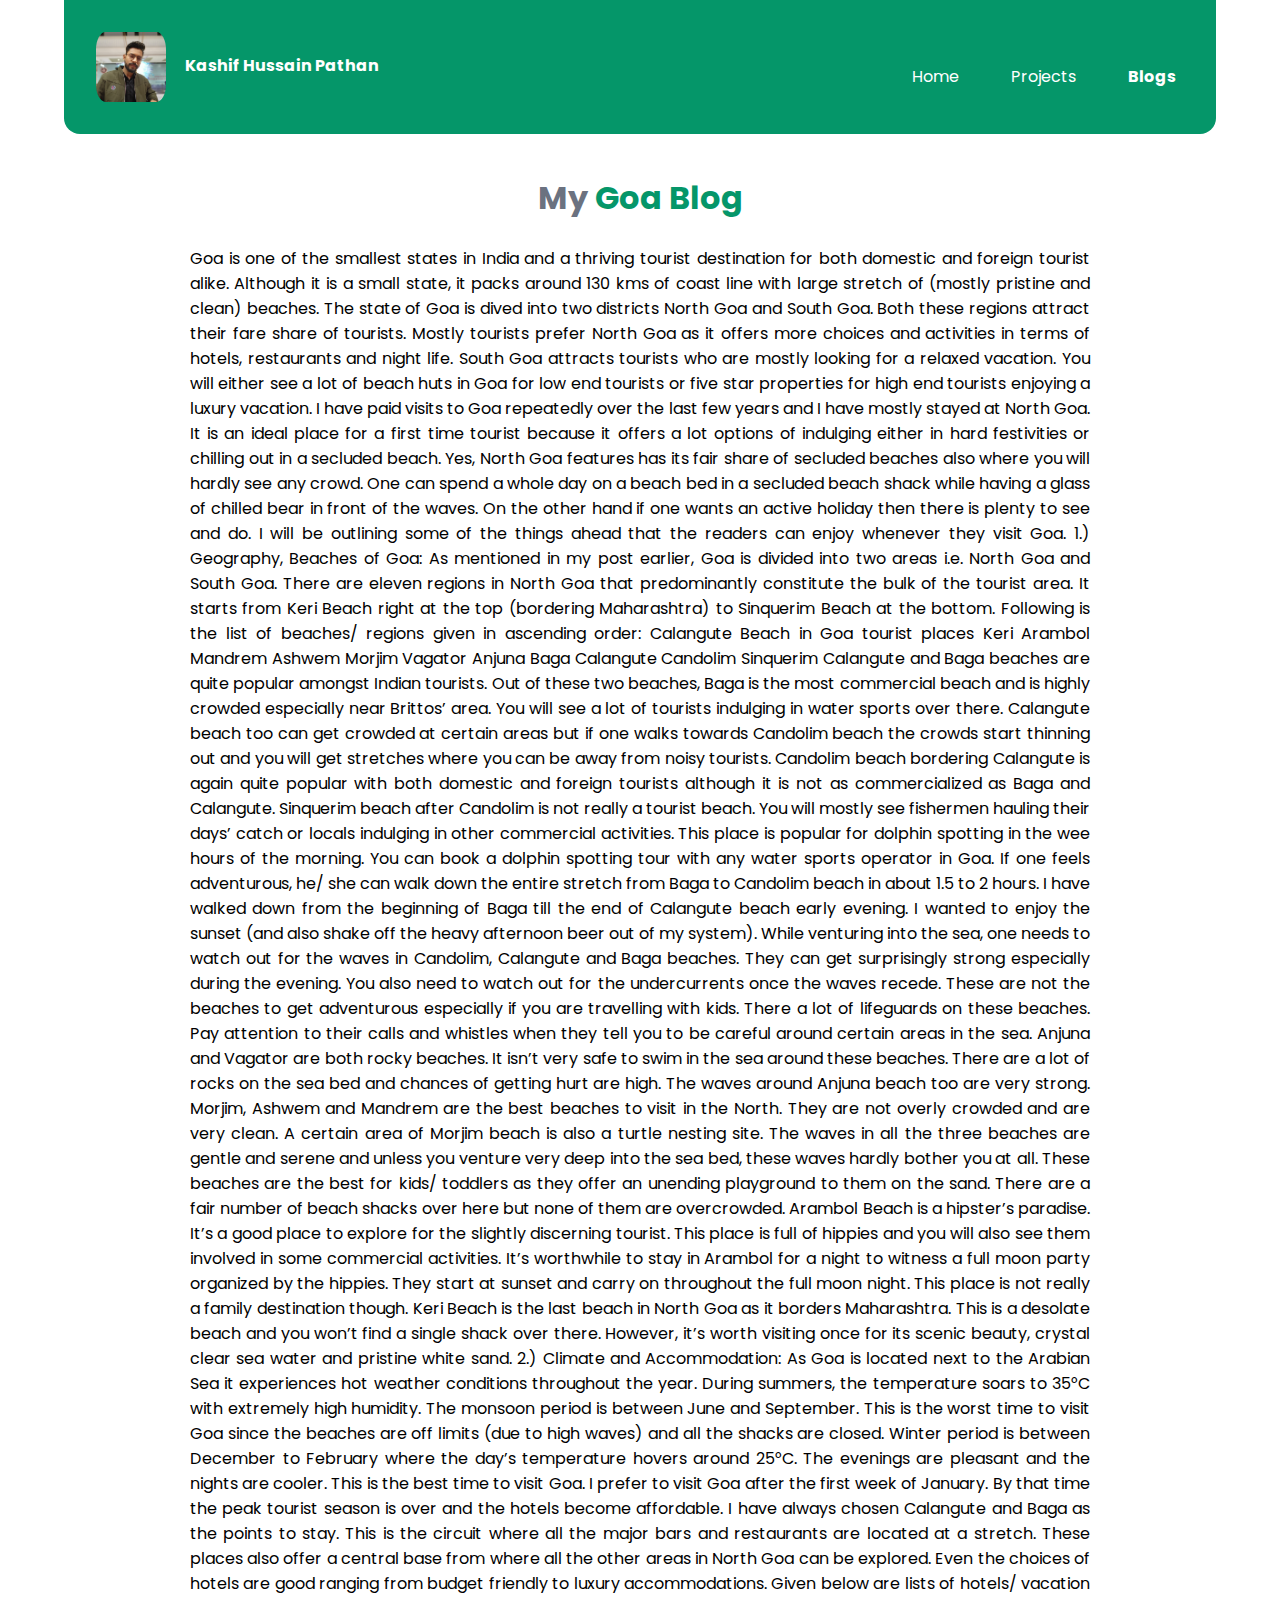
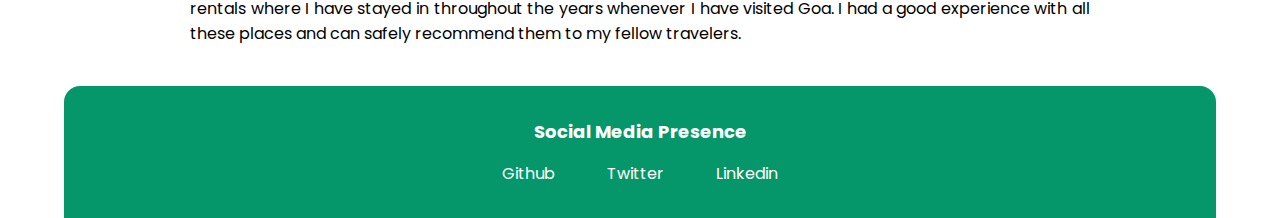
==== blog1.html @ 29ba5075 "feat and fix and styled" ====
<!DOCTYPE html>
<html lang="en">

<head>
  <meta charset="UTF-8">
  <meta http-equiv="X-UA-Compatible" content="IE=edge">
  <meta name="viewport" content="width=device-width, initial-scale=1.0">
  <link rel="stylesheet" href="style.css">
  <title>Document</title>
</head>

<body>
  <nav class="navigation container">
    <div class="nav-brand"> <img class="profile_img" src="images/profile.jpg" alt="profile_image"> Kashif Hussain Pathan
    </div>
    <ul class="list-non-bullet nav-pills nav-align">
      <li class="list-item-inline">
        <a class="link" href="/">Home</a>
      </li>
      <li class="list-item-inline">
        <a class="link" href="/projects.html">Projects</a>
      </li>
      <li class="list-item-inline">
        <a class="link link-active" href="/blogs.html">Blogs</a>
      </li>
    </ul>
  </nav>
  <div class="container container-center blogs">
    <h1 class="hero-heading heading-code">My <span class="hero-heading-highlight">Goa Blog</span> </h1>
    <p class="blog-content">Goa is one of the smallest states in India and a thriving tourist destination for both
      domestic and foreign tourist alike. Although it is a small state, it packs around 130 kms of coast line with large
      stretch of (mostly pristine and clean) beaches. The state of Goa is dived into two districts North Goa and South
      Goa. Both these regions attract their fare share of tourists. Mostly tourists prefer North Goa as it offers more
      choices and activities in terms of hotels, restaurants and night life. South Goa attracts tourists who are mostly
      looking for a relaxed vacation. You will either see a lot of beach huts in Goa for low end tourists or five star
      properties for high end tourists enjoying a luxury vacation. I have paid visits to Goa repeatedly over the last
      few years and I have mostly stayed at North Goa. It is an ideal place for a first time tourist because it offers a
      lot options of indulging either in hard festivities or chilling out in a secluded beach. Yes, North Goa features
      has its fair share of secluded beaches also where you will hardly see any crowd. One can spend a whole day on a
      beach bed in a secluded beach shack while having a glass of chilled bear in front of the waves. On the other hand
      if one wants an active holiday then there is plenty to see and do. I will be outlining some of the things ahead
      that the readers can enjoy whenever they visit Goa. 1.) Geography, Beaches of Goa: As mentioned in my post
      earlier, Goa is divided into two areas i.e. North Goa and South Goa. There are eleven regions in North Goa that
      predominantly constitute the bulk of the tourist area. It starts from Keri Beach right at the top (bordering
      Maharashtra) to Sinquerim Beach at the bottom. Following is the list of beaches/ regions given in ascending order:
      Calangute Beach in Goa tourist places Keri Arambol Mandrem Ashwem Morjim Vagator Anjuna Baga Calangute Candolim
      Sinquerim Calangute and Baga beaches are quite popular amongst Indian tourists. Out of these two beaches, Baga is
      the most commercial beach and is highly crowded especially near Brittos’ area. You will see a lot of tourists
      indulging in water sports over there. Calangute beach too can get crowded at certain areas but if one walks
      towards Candolim beach the crowds start thinning out and you will get stretches where you can be away from noisy
      tourists. Candolim beach bordering Calangute is again quite popular with both domestic and foreign tourists
      although it is not as commercialized as Baga and Calangute. Sinquerim beach after Candolim is not really a tourist
      beach. You will mostly see fishermen hauling their days’ catch or locals indulging in other commercial activities.
      This place is popular for dolphin spotting in the wee hours of the morning. You can book a dolphin spotting tour
      with any water sports operator in Goa. If one feels adventurous, he/ she can walk down the entire stretch from
      Baga to Candolim beach in about 1.5 to 2 hours. I have walked down from the beginning of Baga till the end of
      Calangute beach early evening. I wanted to enjoy the sunset (and also shake off the heavy afternoon beer out of my
      system). While venturing into the sea, one needs to watch out for the waves in Candolim, Calangute and Baga
      beaches. They can get surprisingly strong especially during the evening. You also need to watch out for the
      undercurrents once the waves recede. These are not the beaches to get adventurous especially if you are travelling
      with kids. There a lot of lifeguards on these beaches. Pay attention to their calls and whistles when they tell
      you to be careful around certain areas in the sea. Anjuna and Vagator are both rocky beaches. It isn’t very safe
      to swim in the sea around these beaches. There are a lot of rocks on the sea bed and chances of getting hurt are
      high. The waves around Anjuna beach too are very strong. Morjim, Ashwem and Mandrem are the best beaches to visit
      in the North. They are not overly crowded and are very clean. A certain area of Morjim beach is also a turtle
      nesting site. The waves in all the three beaches are gentle and serene and unless you venture very deep into the
      sea bed, these waves hardly bother you at all. These beaches are the best for kids/ toddlers as they offer an
      unending playground to them on the sand. There are a fair number of beach shacks over here but none of them are
      overcrowded. Arambol Beach is a hipster’s paradise. It’s a good place to explore for the slightly discerning
      tourist. This place is full of hippies and you will also see them involved in some commercial activities. It’s
      worthwhile to stay in Arambol for a night to witness a full moon party organized by the hippies. They start at
      sunset and carry on throughout the full moon night. This place is not really a family destination though. Keri
      Beach is the last beach in North Goa as it borders Maharashtra. This is a desolate beach and you won’t find a
      single shack over there. However, it’s worth visiting once for its scenic beauty, crystal clear sea water and
      pristine white sand. 2.) Climate and Accommodation: As Goa is located next to the Arabian Sea it experiences hot
      weather conditions throughout the year. During summers, the temperature soars to 35°C with extremely high
      humidity. The monsoon period is between June and September. This is the worst time to visit Goa since the beaches
      are off limits (due to high waves) and all the shacks are closed. Winter period is between December to February
      where the day’s temperature hovers around 25°C. The evenings are pleasant and the nights are cooler. This is the
      best time to visit Goa. I prefer to visit Goa after the first week of January. By that time the peak tourist
      season is over and the hotels become affordable. I have always chosen Calangute and Baga as the points to stay.
      This is the circuit where all the major bars and restaurants are located at a stretch. These places also offer a
      central base from where all the other areas in North Goa can be explored. Even the choices of hotels are good
      ranging from budget friendly to luxury accommodations. Given below are lists of hotels/ vacation rentals where I
      have stayed in throughout the years whenever I have visited Goa. I had a good experience with all these places and
      can safely recommend them to my fellow travelers.</p>
  </div>
  <footer class="footer container">
    <div class="footer-header">Social Media Presence</div>
    <ul class="social-links list-non-bullet">
      <li class="list-item-inline">
        <a class="link" target="_blank" href="https://github.com/kashifhussainpathan">Github</a></li>
      <li class="list-item-inline">
        <a class="link" target="_blank" href="https://twitter.com/Kashifhussainkp?t=npp_-eEBK-pYxMiQ1iUwSw&s=09">
          Twitter</a>
      </li>
      <li class="list-item-inline">
        <a class="link" target="_blank" href="https://www.linkedin.com/in/kashif-hussain-pathan-51a32a25b/">Linkedin</a>
      </li>
    </ul>
  </footer>
</body>

</html>
---- style.css ----
@import url('https://fonts.googleapis.com/css2?family=Open+Sans:wght@300;400;700&family=Poppins:wght@100;400;700&display=swap');

body {
    font-family: 'poppins', sans-serif;
    margin: 0px auto;
    max-width: 90%;
    width: 100%;
}

:root {
    --primary-color: #059669;
    --off-white: #f3f4f6;
    --dark-gray: #6b7280;
}

/* margin */
.margin-md {
    margin-top: 2rem;
}

/* container */

.container {
    padding: 0rem 1rem;
    width: auto;
}

.container-center {
    max-width: 900px;
    width: 100%;
    margin: auto;
}


.link {
    text-decoration: none;
    padding: 0.5rem 1rem;
}

.link-primary {
    background-color: var(--primary-color);
    color: white;
    border-radius: 2rem;
    font-weight: 400;
    border: none;
    padding: 0.5rem 1.3rem;
}

.link-secondary {
    border: 1px solid var(--primary-color);
    border-radius: 2rem;
    color: var(--primary-color);
    margin: 1rem;
    padding: 0.4rem 1rem;
}

/* Lists */

.list-non-bullet {
    list-style: none;
}

.list-item-inline {
    padding: 0rem 0.5rem;
    display: inline;
}

/* navigation */
.navigation {
    background-color: var(--primary-color);
    color: white;
    padding-bottom: 1rem;
    border-bottom-left-radius: 1rem;
    border-bottom-right-radius: 1rem;
    max-height: 142px;
}

.navigation .link {
    color: white;
}

.nav-brand {
    font-weight: bold;
    padding-top: 2rem;
    padding-bottom: 1rem;
    display: inline-block;
}

.nav-pills {
    margin-top: 4rem;
    text-align: right;
    display: inline-block;
}

.nav-align{
    float: right;
}

.link-active {
    font-weight: bold;
}

/* Hero */
.hero {

    padding-top: 4rem;
    /* padding-bottom: 2rem; */

}

.hero-img {
    display: block;
    max-width: 350px;
    margin: auto;
    width: auto;
}

.hero .hero-heading {
    color: var(--dark-gray);
    text-align: center;
}

.hero-heading {
    color: var(--dark-gray);
    text-align: center;
}

.hero-heading-highlight {
    color: var(--primary-color);
}

.section {
    text-align: center;
    padding: 2rem;
}

.off-white {
    background-color: var(--off-white);
    border-top-left-radius: 1rem;
    border-bottom-right-radius: 1rem;
    margin: auto;
    width: 80%;
    padding: 0.5rem;
}

/* Footer */

.footer {
    background-color: var(--primary-color);
    margin-top: 2rem;
    text-align: center;
    border-top-left-radius: 1rem;
    border-top-right-radius: 1rem;
    padding: 1rem;
}

.footer .link {
    color: white;
}

.footer-header {
    color: white;
    font-weight: 700;
    padding-top: 1rem;
    font-size: large;
}

.footer ul {
    padding-inline-start: 0px;
}

/* Showcase List */
.showcase-list {
    border-top-left-radius: 1rem;
    border-bottom-right-radius: 1rem;
    padding: 2rem;
    text-align: center;
    margin: 1rem auto;
}

.heading-code {
    text-align: center;
    padding-top: 1rem;
    padding-bottom: 0.5rem;
}

.showcase-list h1 {
    margin: 0px;
    font-size: 1.5em;
}

.showcase-list p {
    margin-top: 0.2rem;
    padding-bottom: 0.5rem;
}

small {
    font-size: smaller;
    display: inline;
    margin: 0;
}

.ol {
    padding-inline-start: 0px;
}

/* blog */
.blog-content {
    text-align: justify;
    padding-bottom: 0.5rem;
}

.blogs h1 {
    margin-top: 1.5rem;
    margin-bottom: 0px;
    /* color: var(--primary-color); */
}


.blog_h2 {
    margin-top: 0;
    margin-bottom: 0.5rem;
}

.profile_img {
    width: 70px;
    vertical-align: middle;
    display: inline-block;
    padding: 0rem 1rem;
    border-radius: 25%;
}

/* blog page */
.h2_head {
    text-align: center;
    margin-top: 2rem;
}

.blog-head{
 color: var(--dark-gray);
}
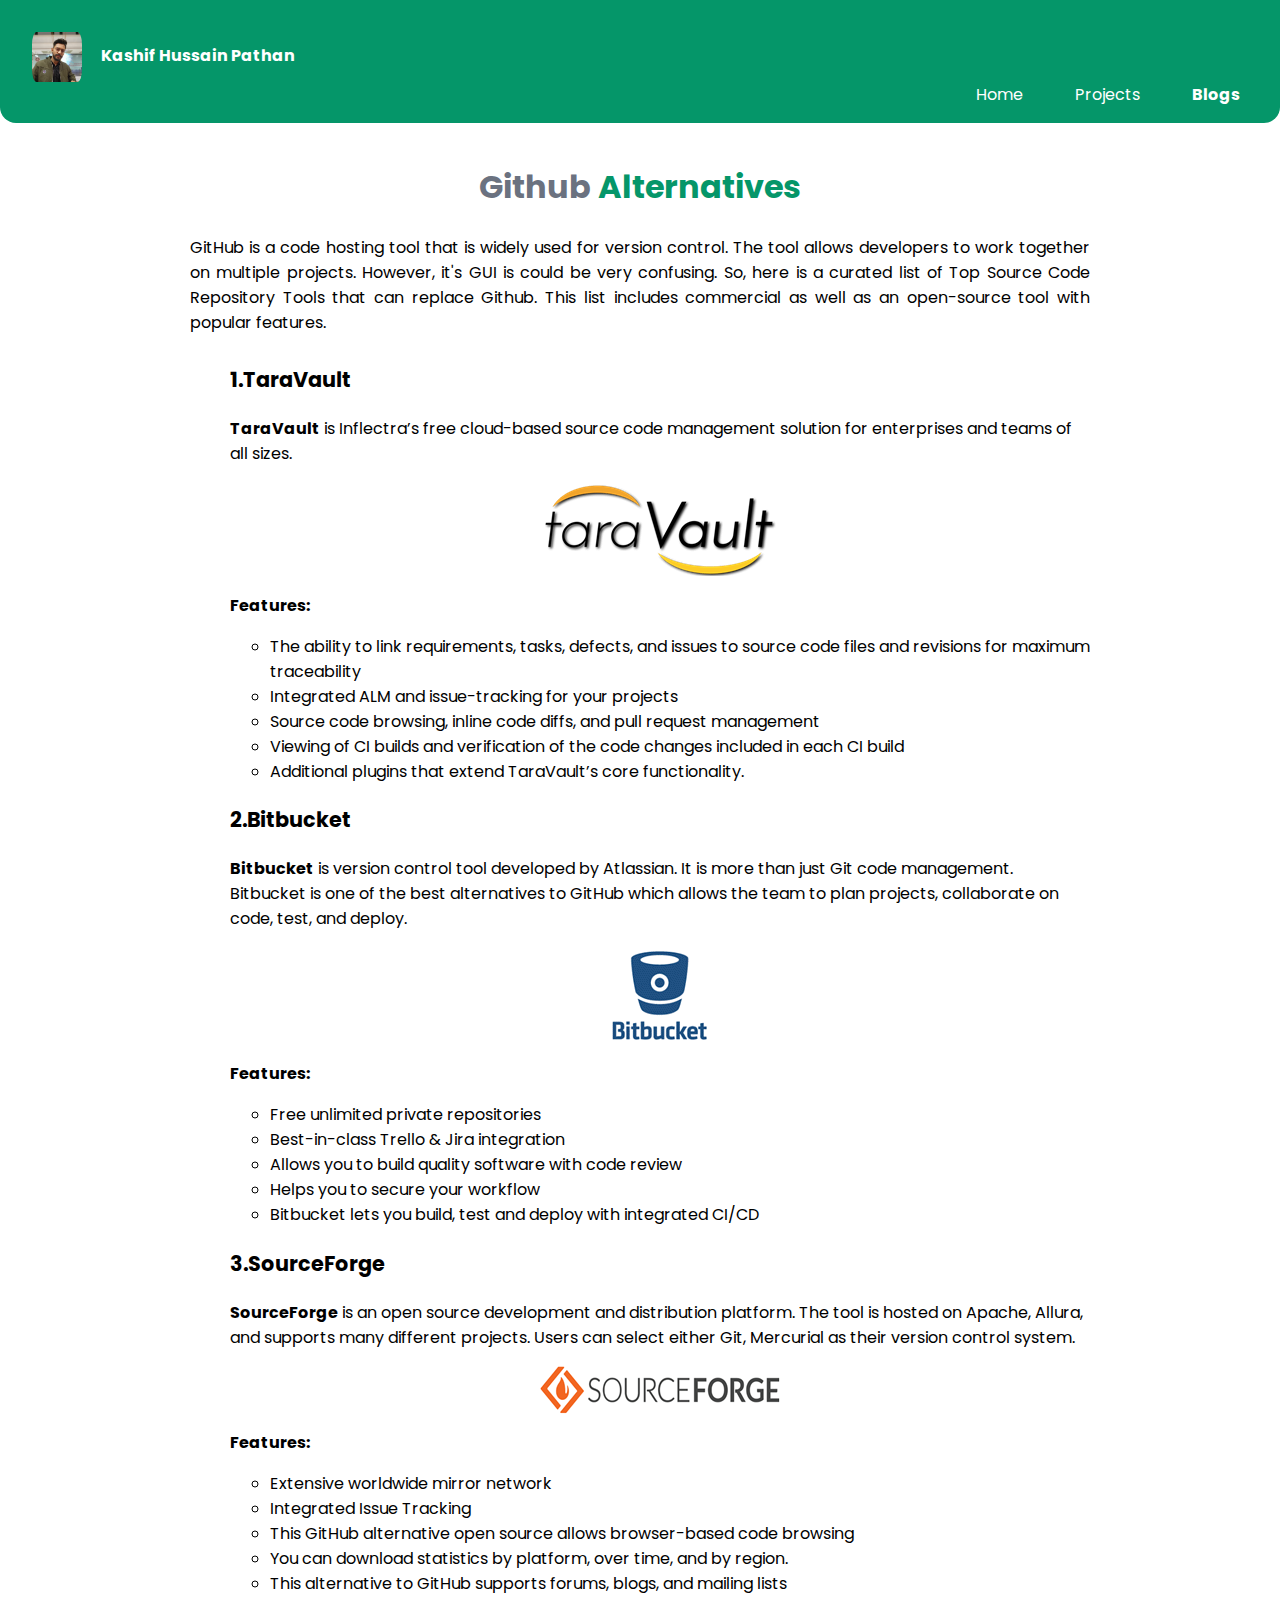
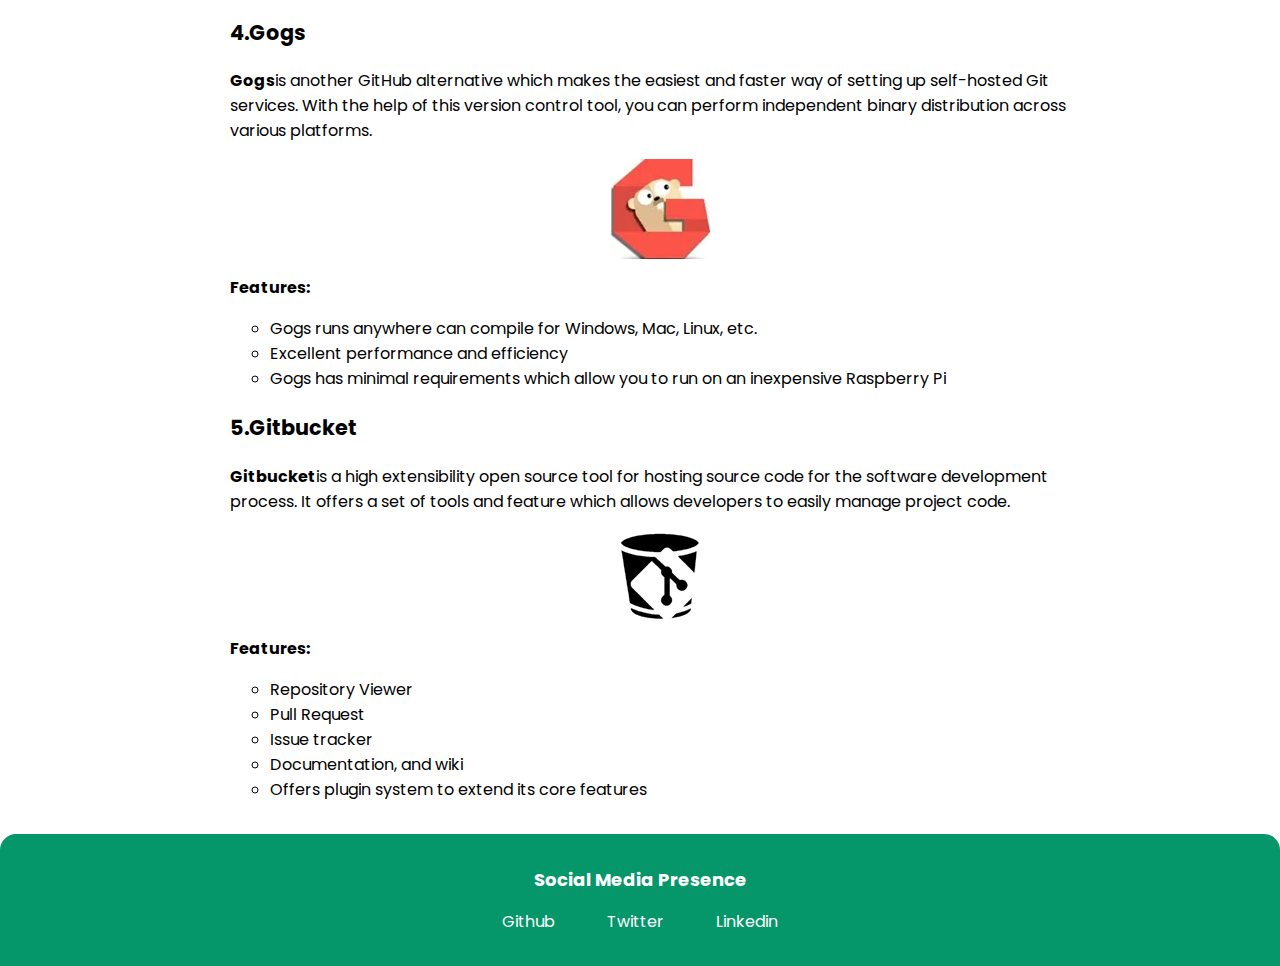
==== commit 258e1d98: "Added blog and style" ====
--- a/blog1.html
+++ b/blog1.html
@@ -26,64 +26,93 @@
     </ul>
   </nav>
   <div class="container container-center blogs">
-    <h1 class="hero-heading heading-code">My <span class="hero-heading-highlight">Goa Blog</span> </h1>
-    <p class="blog-content">Goa is one of the smallest states in India and a thriving tourist destination for both
-      domestic and foreign tourist alike. Although it is a small state, it packs around 130 kms of coast line with large
-      stretch of (mostly pristine and clean) beaches. The state of Goa is dived into two districts North Goa and South
-      Goa. Both these regions attract their fare share of tourists. Mostly tourists prefer North Goa as it offers more
-      choices and activities in terms of hotels, restaurants and night life. South Goa attracts tourists who are mostly
-      looking for a relaxed vacation. You will either see a lot of beach huts in Goa for low end tourists or five star
-      properties for high end tourists enjoying a luxury vacation. I have paid visits to Goa repeatedly over the last
-      few years and I have mostly stayed at North Goa. It is an ideal place for a first time tourist because it offers a
-      lot options of indulging either in hard festivities or chilling out in a secluded beach. Yes, North Goa features
-      has its fair share of secluded beaches also where you will hardly see any crowd. One can spend a whole day on a
-      beach bed in a secluded beach shack while having a glass of chilled bear in front of the waves. On the other hand
-      if one wants an active holiday then there is plenty to see and do. I will be outlining some of the things ahead
-      that the readers can enjoy whenever they visit Goa. 1.) Geography, Beaches of Goa: As mentioned in my post
-      earlier, Goa is divided into two areas i.e. North Goa and South Goa. There are eleven regions in North Goa that
-      predominantly constitute the bulk of the tourist area. It starts from Keri Beach right at the top (bordering
-      Maharashtra) to Sinquerim Beach at the bottom. Following is the list of beaches/ regions given in ascending order:
-      Calangute Beach in Goa tourist places Keri Arambol Mandrem Ashwem Morjim Vagator Anjuna Baga Calangute Candolim
-      Sinquerim Calangute and Baga beaches are quite popular amongst Indian tourists. Out of these two beaches, Baga is
-      the most commercial beach and is highly crowded especially near Brittos’ area. You will see a lot of tourists
-      indulging in water sports over there. Calangute beach too can get crowded at certain areas but if one walks
-      towards Candolim beach the crowds start thinning out and you will get stretches where you can be away from noisy
-      tourists. Candolim beach bordering Calangute is again quite popular with both domestic and foreign tourists
-      although it is not as commercialized as Baga and Calangute. Sinquerim beach after Candolim is not really a tourist
-      beach. You will mostly see fishermen hauling their days’ catch or locals indulging in other commercial activities.
-      This place is popular for dolphin spotting in the wee hours of the morning. You can book a dolphin spotting tour
-      with any water sports operator in Goa. If one feels adventurous, he/ she can walk down the entire stretch from
-      Baga to Candolim beach in about 1.5 to 2 hours. I have walked down from the beginning of Baga till the end of
-      Calangute beach early evening. I wanted to enjoy the sunset (and also shake off the heavy afternoon beer out of my
-      system). While venturing into the sea, one needs to watch out for the waves in Candolim, Calangute and Baga
-      beaches. They can get surprisingly strong especially during the evening. You also need to watch out for the
-      undercurrents once the waves recede. These are not the beaches to get adventurous especially if you are travelling
-      with kids. There a lot of lifeguards on these beaches. Pay attention to their calls and whistles when they tell
-      you to be careful around certain areas in the sea. Anjuna and Vagator are both rocky beaches. It isn’t very safe
-      to swim in the sea around these beaches. There are a lot of rocks on the sea bed and chances of getting hurt are
-      high. The waves around Anjuna beach too are very strong. Morjim, Ashwem and Mandrem are the best beaches to visit
-      in the North. They are not overly crowded and are very clean. A certain area of Morjim beach is also a turtle
-      nesting site. The waves in all the three beaches are gentle and serene and unless you venture very deep into the
-      sea bed, these waves hardly bother you at all. These beaches are the best for kids/ toddlers as they offer an
-      unending playground to them on the sand. There are a fair number of beach shacks over here but none of them are
-      overcrowded. Arambol Beach is a hipster’s paradise. It’s a good place to explore for the slightly discerning
-      tourist. This place is full of hippies and you will also see them involved in some commercial activities. It’s
-      worthwhile to stay in Arambol for a night to witness a full moon party organized by the hippies. They start at
-      sunset and carry on throughout the full moon night. This place is not really a family destination though. Keri
-      Beach is the last beach in North Goa as it borders Maharashtra. This is a desolate beach and you won’t find a
-      single shack over there. However, it’s worth visiting once for its scenic beauty, crystal clear sea water and
-      pristine white sand. 2.) Climate and Accommodation: As Goa is located next to the Arabian Sea it experiences hot
-      weather conditions throughout the year. During summers, the temperature soars to 35°C with extremely high
-      humidity. The monsoon period is between June and September. This is the worst time to visit Goa since the beaches
-      are off limits (due to high waves) and all the shacks are closed. Winter period is between December to February
-      where the day’s temperature hovers around 25°C. The evenings are pleasant and the nights are cooler. This is the
-      best time to visit Goa. I prefer to visit Goa after the first week of January. By that time the peak tourist
-      season is over and the hotels become affordable. I have always chosen Calangute and Baga as the points to stay.
-      This is the circuit where all the major bars and restaurants are located at a stretch. These places also offer a
-      central base from where all the other areas in North Goa can be explored. Even the choices of hotels are good
-      ranging from budget friendly to luxury accommodations. Given below are lists of hotels/ vacation rentals where I
-      have stayed in throughout the years whenever I have visited Goa. I had a good experience with all these places and
-      can safely recommend them to my fellow travelers.</p>
+    <h1 class="hero-heading heading-code"> Github <span class="hero-heading-highlight"> Alternatives</span> </h1>
+    <p class="blog-content">GitHub is a code hosting tool that is widely used for version control. The tool allows
+      developers to work together on multiple projects. However, it's GUI is could be very confusing.
+
+      So, here is a curated list of Top Source Code Repository Tools that can replace Github. This list includes
+      commercial as well as an open-source tool with popular features. </p>
+
+    <ul class="github-alternative-name list-non-bullet">
+      <li>
+        <h3>1.TaraVault</h3>
+        <p><b>TaraVault</b> is Inflectra’s free cloud-based source code management solution for enterprises and teams of
+          all sizes.</p>
+        <img src="images/taravault-logo.webp" alt="taravault-logo" class="img-inside-alternative">
+        <p> <b>Features:</b></p>
+        <ul>
+          <li>The ability to link requirements, tasks, defects, and issues to source code files and revisions for
+            maximum traceability</li>
+          <li>Integrated ALM and issue-tracking for your projects</li>
+          <li>Source code browsing, inline code diffs, and pull request management</li>
+          <li>Viewing of CI builds and verification of the code changes included in each CI build</li>
+          <li>Additional plugins that extend TaraVault’s core functionality.</li>
+        </ul>
+      </li>
+
+      <li>
+        <h3>2.Bitbucket</h3>
+        <p><b>Bitbucket</b> is version control tool developed by Atlassian. It is more than just Git code management.
+          Bitbucket is one of the best alternatives to GitHub which allows the team to plan projects, collaborate on
+          code, test, and deploy.</p>
+        <img src="images/gitbucket.webp" alt="taravault-logo" class="img-inside-alternative">
+        <p> <b>Features:</b></p>
+        <ul>
+          <li>Free unlimited private repositories</li>
+          <li>Best-in-class Trello & Jira integration</li>
+          <li>Allows you to build quality software with code review</li>
+          <li>Helps you to secure your workflow</li>
+          <li>Bitbucket lets you build, test and deploy with integrated CI/CD</li>
+        </ul>
+      </li>
+
+      <li>
+        <h3>3.SourceForge</h3>
+        <p><b>SourceForge</b> is an open source development and distribution platform. The tool is hosted on Apache,
+          Allura, and supports many different projects. Users can select either Git, Mercurial as their version control
+          system.</p>
+        <img src="images/sourseforge.webp" alt="taravault-logo" class="img-inside-alternative">
+        <p> <b>Features:</b></p>
+        <ul>
+          <li>Extensive worldwide mirror network</li>
+          <li>Integrated Issue Tracking</li>
+          <li>This GitHub alternative open source allows browser-based code browsing</li>
+          <li>You can download statistics by platform, over time, and by region.</li>
+          <li>This alternative to GitHub supports forums, blogs, and mailing lists</li>
+        </ul>
+      </li>
+
+      <li>
+        <h3>4.Gogs</h3>
+        <p><b>Gogs</b>is another GitHub alternative which makes the easiest and faster way of setting up self-hosted Git
+          services. With the help of this version control tool, you can perform independent binary distribution across
+          various platforms.</p>
+        <img src="images/gogs.webp" alt="taravault-logo" class="img-inside-alternative">
+        <p> <b>Features:</b></p>
+        <ul>
+          <li>Gogs runs anywhere can compile for Windows, Mac, Linux, etc.</li>
+          <li>Excellent performance and efficiency</li>
+          <li>Gogs has minimal requirements which allow you to run on an inexpensive Raspberry Pi</li>
+        </ul>
+      </li>
+
+      <li>
+        <h3>5.Gitbucket</h3>
+        <p><b>Gitbucket</b>is a high extensibility open source tool for hosting source code for the software development
+          process. It offers a set of tools and feature which allows developers to easily manage project code.</p>
+        <img src="images/bucket.webp" alt="taravault-logo" class="img-inside-alternative">
+        <p> <b>Features:</b></p>
+        <ul>
+          <li>Repository Viewer</li>
+          <li>Pull Request</li>
+          <li>Issue tracker</li>
+          <li>Documentation, and wiki</li>
+          <li>Offers plugin system to extend its core features</li>
+        </ul>
+      </li>
+
+    </ul>
+
   </div>
   <footer class="footer container">
     <div class="footer-header">Social Media Presence</div>
--- a/style.css
+++ b/style.css
@@ -3,7 +3,6 @@
 body {
     font-family: 'poppins', sans-serif;
     margin: 0px auto;
-    max-width: 90%;
     width: 100%;
 }
 
@@ -72,7 +71,8 @@
     padding-bottom: 1rem;
     border-bottom-left-radius: 1rem;
     border-bottom-right-radius: 1rem;
-    max-height: 142px;
+    margin: auto;
+    width: auto;
 }
 
 .navigation .link {
@@ -82,19 +82,14 @@
 .nav-brand {
     font-weight: bold;
     padding-top: 2rem;
-    padding-bottom: 1rem;
     display: inline-block;
 }
 
 .nav-pills {
-    margin-top: 4rem;
     text-align: right;
-    display: inline-block;
-}
-
-.nav-align{
-    float: right;
-}
+    margin: 0;
+}
+
 
 .link-active {
     font-weight: bold;
@@ -223,7 +218,7 @@
 }
 
 .profile_img {
-    width: 70px;
+    width: 50px;
     vertical-align: middle;
     display: inline-block;
     padding: 0rem 1rem;
@@ -236,6 +231,17 @@
     margin-top: 2rem;
 }
 
-.blog-head{
- color: var(--dark-gray);
+.blog-head {
+    color: var(--dark-gray);
+    font-size: 1.5rem;
+}
+
+.github-alternative-name h3 {
+    font-size: 1.3rem;
+}
+
+.img-inside-alternative {
+    margin: auto;
+    width: auto;
+    display: block;
 }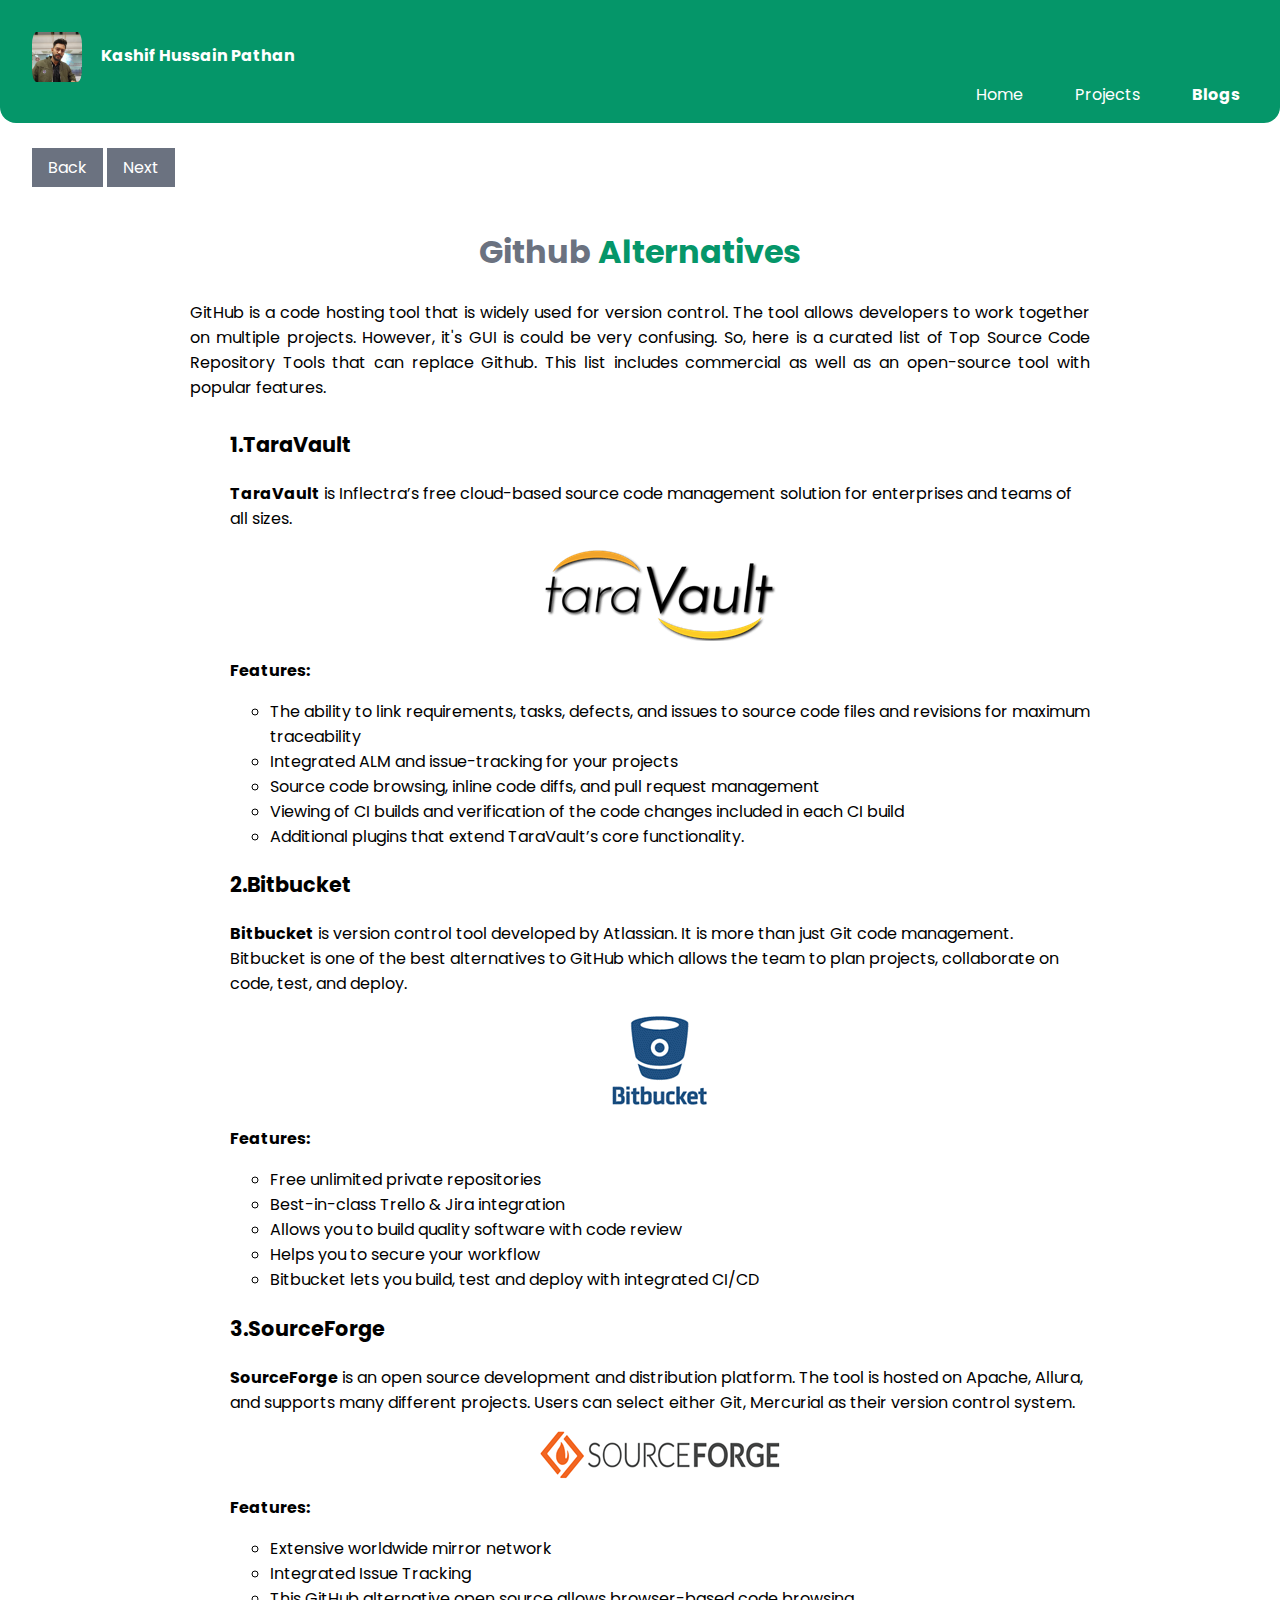
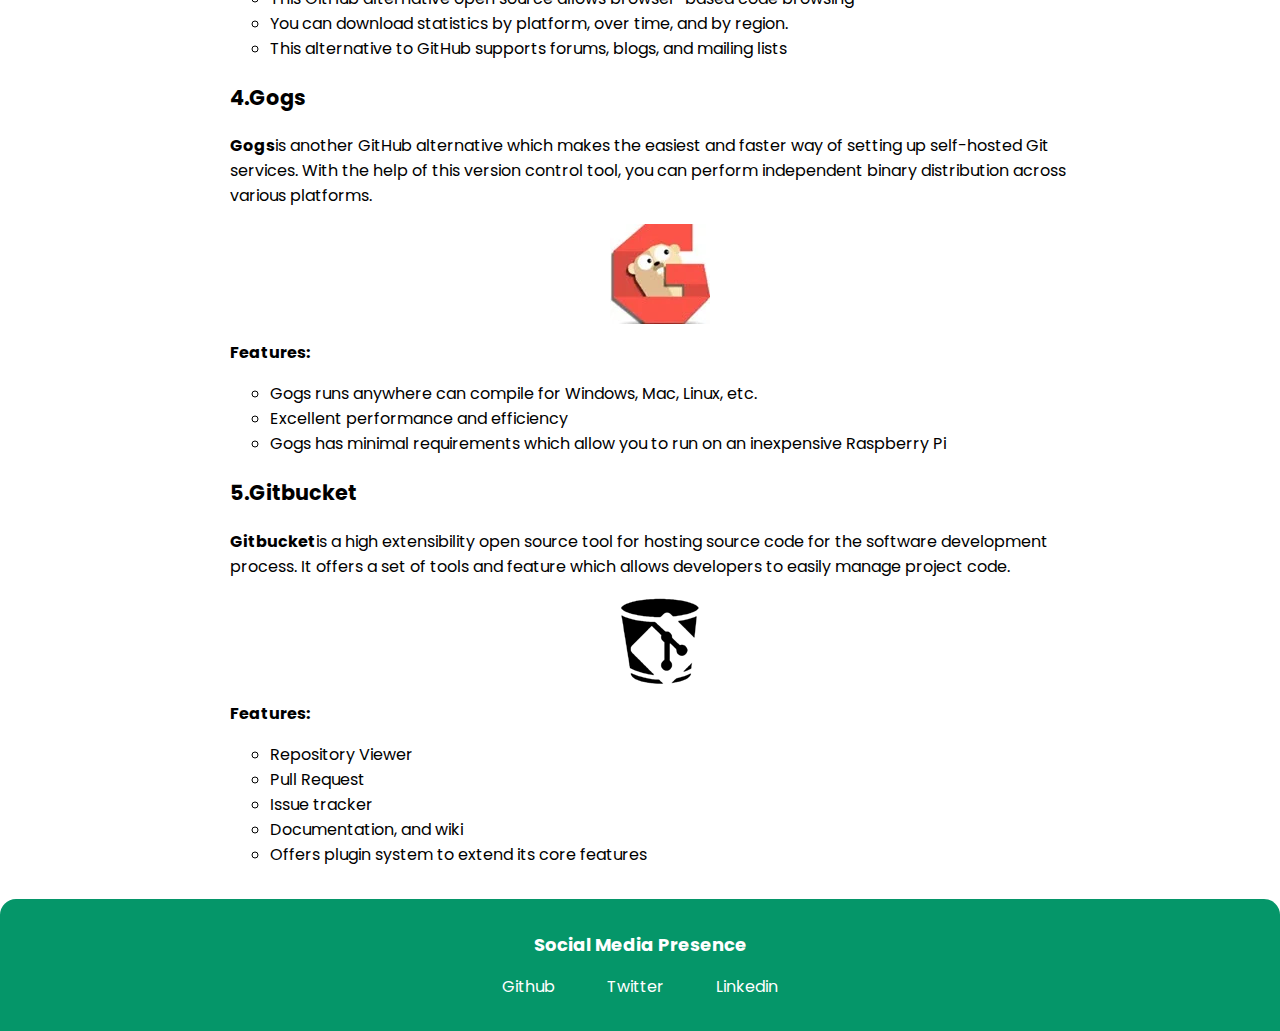
==== commit ff6c8507: "Added blogs and Features" ====
--- a/blog1.html
+++ b/blog1.html
@@ -25,7 +25,14 @@
       </li>
     </ul>
   </nav>
-  <div class="container container-center blogs">
+
+  <section class="back-btn">
+    <a class="link link-back" href="blog3.html">Back</a>
+    <a class="link link-back" href="blog2.html">Next</a>
+  </section>
+
+
+  <section class="container container-center blogs">
     <h1 class="hero-heading heading-code"> Github <span class="hero-heading-highlight"> Alternatives</span> </h1>
     <p class="blog-content">GitHub is a code hosting tool that is widely used for version control. The tool allows
       developers to work together on multiple projects. However, it's GUI is could be very confusing.
@@ -113,7 +120,7 @@
 
     </ul>
 
-  </div>
+  </section>
   <footer class="footer container">
     <div class="footer-header">Social Media Presence</div>
     <ul class="social-links list-non-bullet">
--- a/style.css
+++ b/style.css
@@ -1,4 +1,9 @@
 @import url('https://fonts.googleapis.com/css2?family=Open+Sans:wght@300;400;700&family=Poppins:wght@100;400;700&display=swap');
+
+::selection {
+    background-color: var(--primary-color);
+    color: white;
+}
 
 body {
     font-family: 'poppins', sans-serif;
@@ -244,4 +249,19 @@
     margin: auto;
     width: auto;
     display: block;
+}
+
+.boxmodel {
+    display: block;
+    margin: auto;
+    width: auto;
+}
+
+.back-btn {
+    margin: 2rem;
+}
+
+.link-back {
+    background-color: var(--dark-gray);
+    color: white;
 }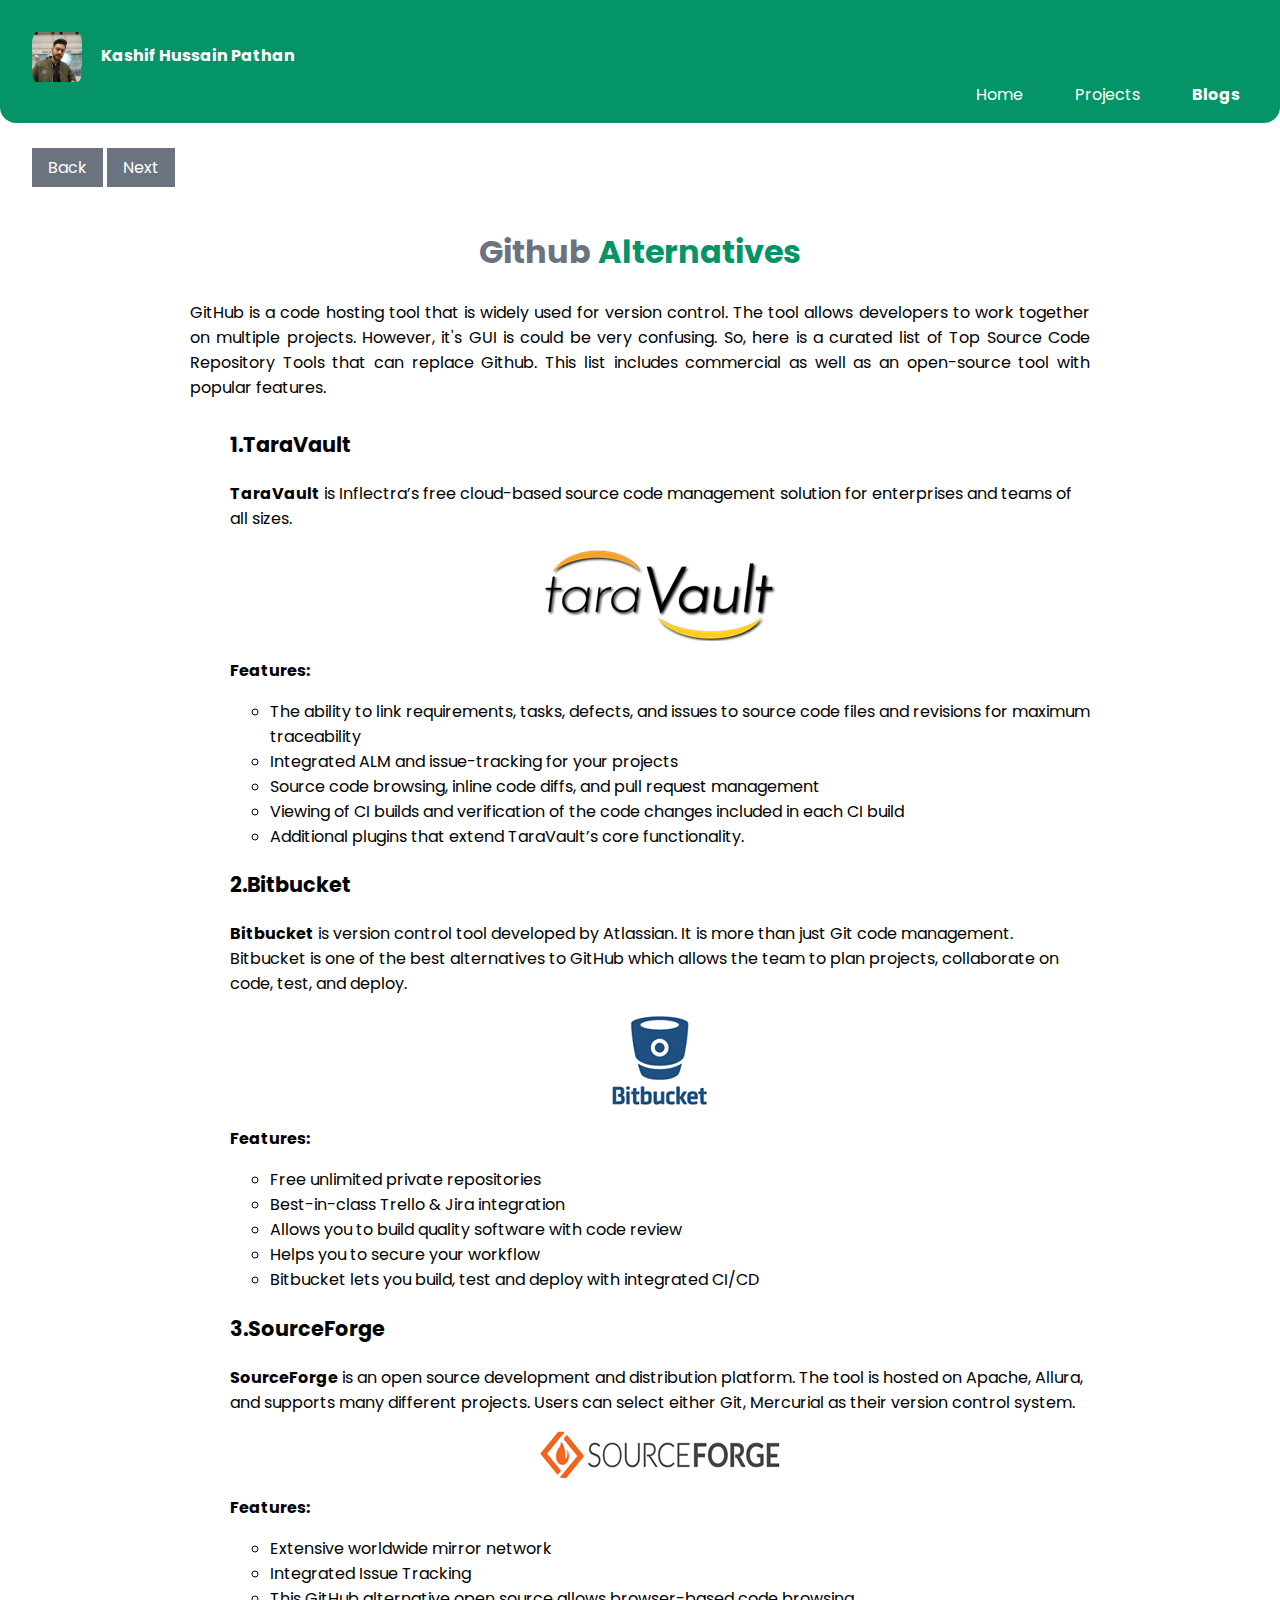
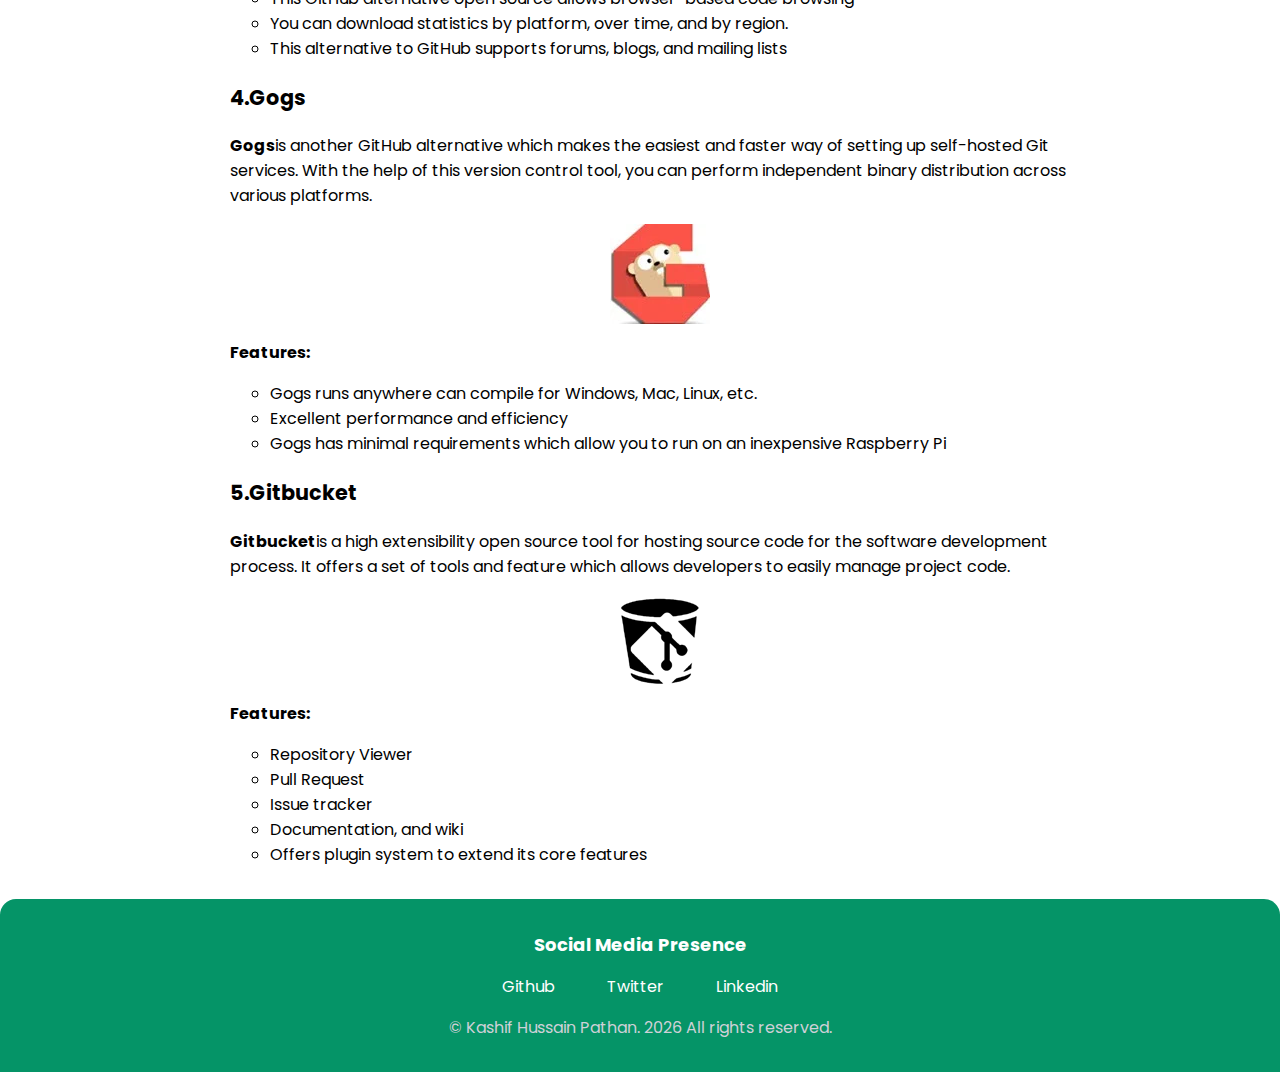
==== commit cb009b43: "feat and style" ====
--- a/blog1.html
+++ b/blog1.html
@@ -6,7 +6,7 @@
   <meta http-equiv="X-UA-Compatible" content="IE=edge">
   <meta name="viewport" content="width=device-width, initial-scale=1.0">
   <link rel="stylesheet" href="style.css">
-  <title>Document</title>
+  <title>Blog</title>
 </head>
 
 <body>
@@ -134,6 +134,9 @@
         <a class="link" target="_blank" href="https://www.linkedin.com/in/kashif-hussain-pathan-51a32a25b/">Linkedin</a>
       </li>
     </ul>
+    <p class="copyright"> &copy; Kashif Hussain Pathan. <span id="year"> </span> All rights reserved.</p>
+  </footer>
+  <script src="app.js"></script>
   </footer>
 </body>
 
--- a/style.css
+++ b/style.css
@@ -12,9 +12,10 @@
 }
 
 :root {
-    --primary-color: #059669;
-    --off-white: #f3f4f6;
-    --dark-gray: #6b7280;
+    --primary-color: hsl(161, 94%, 30%);
+    --color-primary-light: hsl(161, 94%, 33%);
+    --off-white: hsl(220, 14%, 96%);
+    --dark-gray: hsl(220, 9%, 46%);
 }
 
 /* margin */
@@ -48,6 +49,10 @@
     font-weight: 400;
     border: none;
     padding: 0.5rem 1.3rem;
+}
+
+.link-primary:hover {
+    background-color: var(--color-primary-light);
 }
 
 .link-secondary {
@@ -58,6 +63,11 @@
     padding: 0.4rem 1rem;
 }
 
+.link-secondary:hover {
+    border: 1.4px solid var(--color-primary-light);
+    font-weight: 500;
+}
+
 /* Lists */
 
 .list-non-bullet {
@@ -167,6 +177,10 @@
 
 .footer ul {
     padding-inline-start: 0px;
+}
+
+.copyright {
+    color: #ced1d7;
 }
 
 /* Showcase List */
@@ -264,4 +278,6 @@
 .link-back {
     background-color: var(--dark-gray);
     color: white;
-}+}
+
+
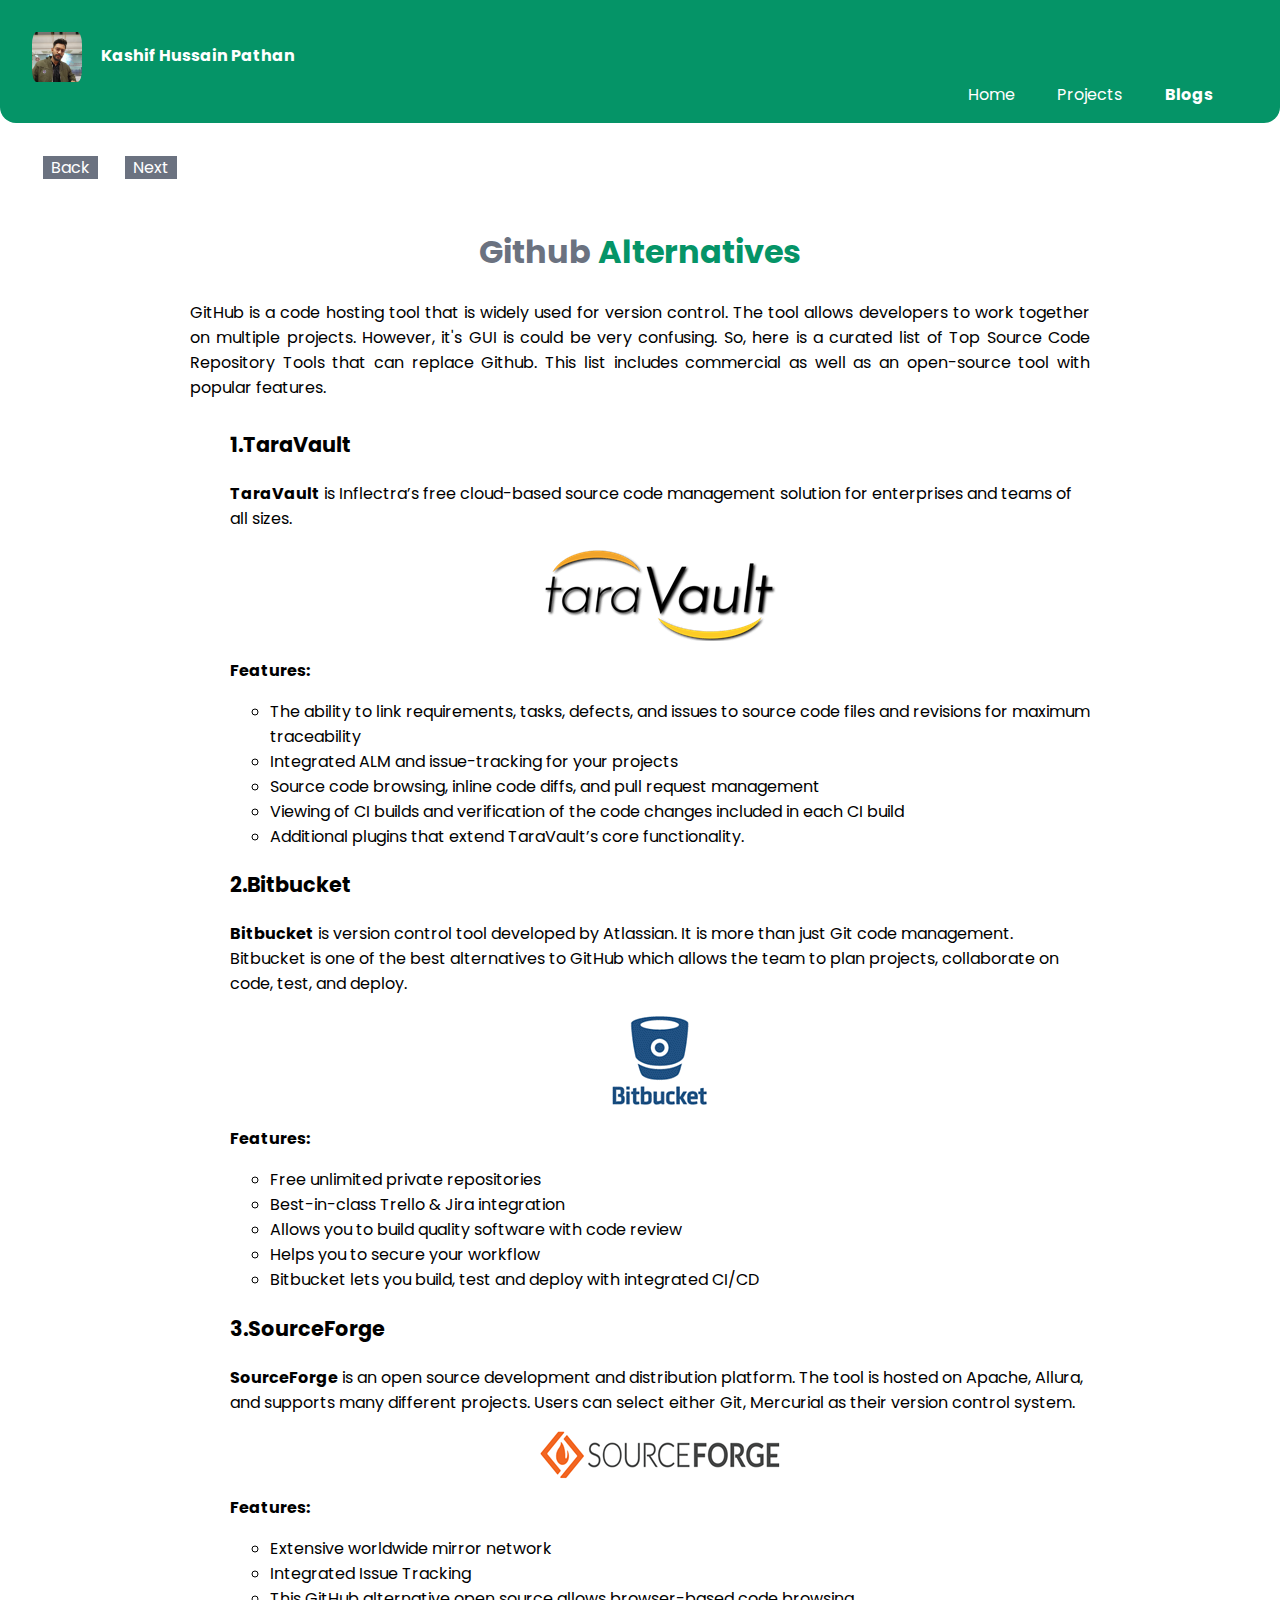
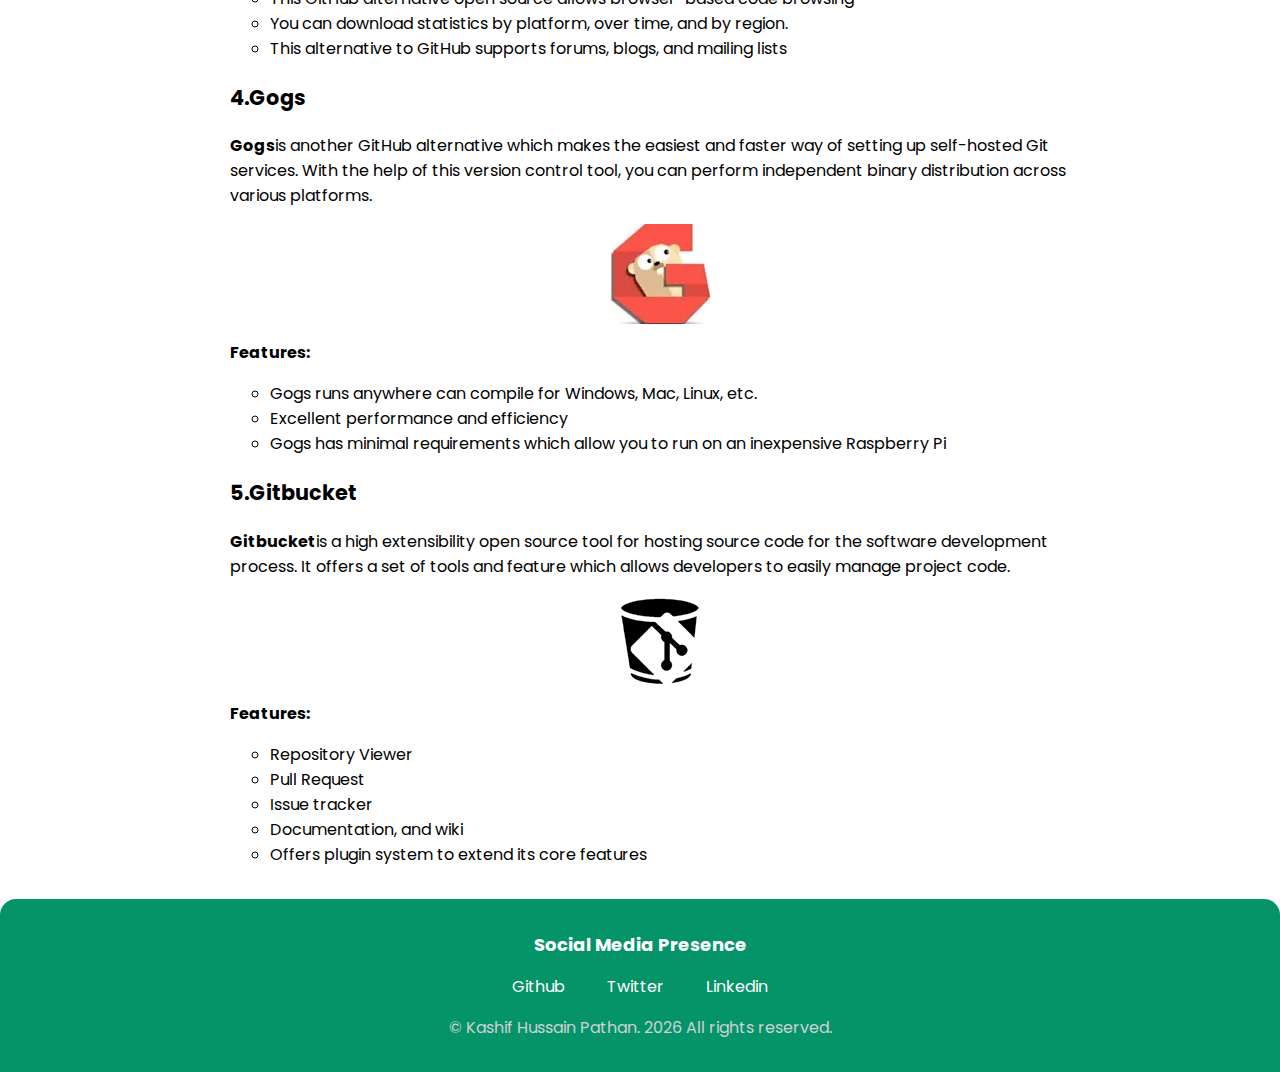
==== commit 6c151d51: "style" ====
--- a/blog1.html
+++ b/blog1.html
@@ -125,13 +125,13 @@
     <div class="footer-header">Social Media Presence</div>
     <ul class="social-links list-non-bullet">
       <li class="list-item-inline">
-        <a class="link" target="_blank" href="https://github.com/kashifhussainpathan">Github</a></li>
+        <a class="link link-hover" target="_blank" href="https://github.com/kashifhussainpathan">Github</a></li>
       <li class="list-item-inline">
-        <a class="link" target="_blank" href="https://twitter.com/Kashifhussainkp?t=npp_-eEBK-pYxMiQ1iUwSw&s=09">
+        <a class="link link-hover" target="_blank" href="https://twitter.com/Kashifhussainkp?t=npp_-eEBK-pYxMiQ1iUwSw&s=09">
           Twitter</a>
       </li>
       <li class="list-item-inline">
-        <a class="link" target="_blank" href="https://www.linkedin.com/in/kashif-hussain-pathan-51a32a25b/">Linkedin</a>
+        <a class="link link-hover" target="_blank" href="https://www.linkedin.com/in/kashif-hussain-pathan-51a32a25b/">Linkedin</a>
       </li>
     </ul>
     <p class="copyright"> &copy; Kashif Hussain Pathan. <span id="year"> </span> All rights reserved.</p>
--- a/style.css
+++ b/style.css
@@ -39,7 +39,8 @@
 
 .link {
     text-decoration: none;
-    padding: 0.5rem 1rem;
+    padding: 0.5rem 0rem;
+    margin: 0rem 0.7rem;
 }
 
 .link-primary {
@@ -88,6 +89,7 @@
     border-bottom-right-radius: 1rem;
     margin: auto;
     width: auto;
+    padding-right: 3rem;
 }
 
 .navigation .link {
@@ -278,6 +280,9 @@
 .link-back {
     background-color: var(--dark-gray);
     color: white;
-}
-
-
+    padding: 0em 0.5em;
+}
+
+.link-hover:hover {
+    border-bottom: 2px solid white;
+}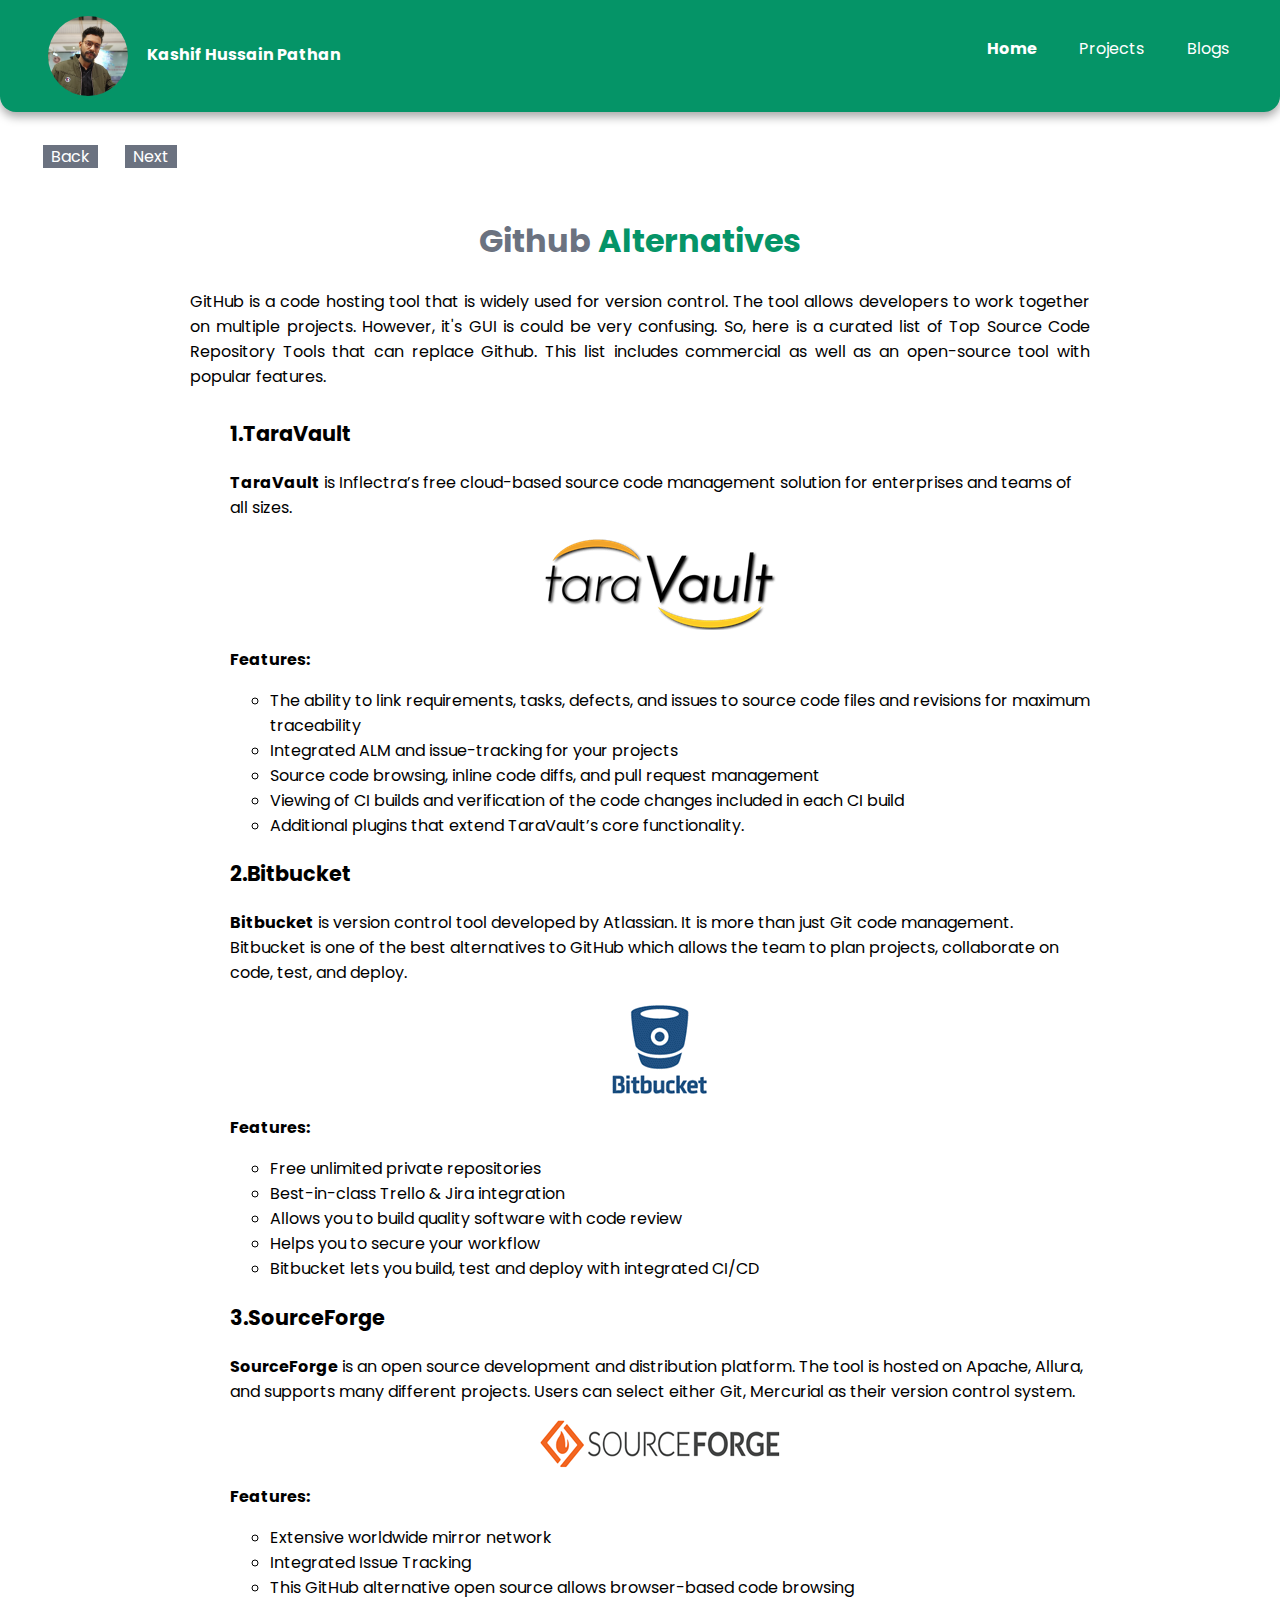
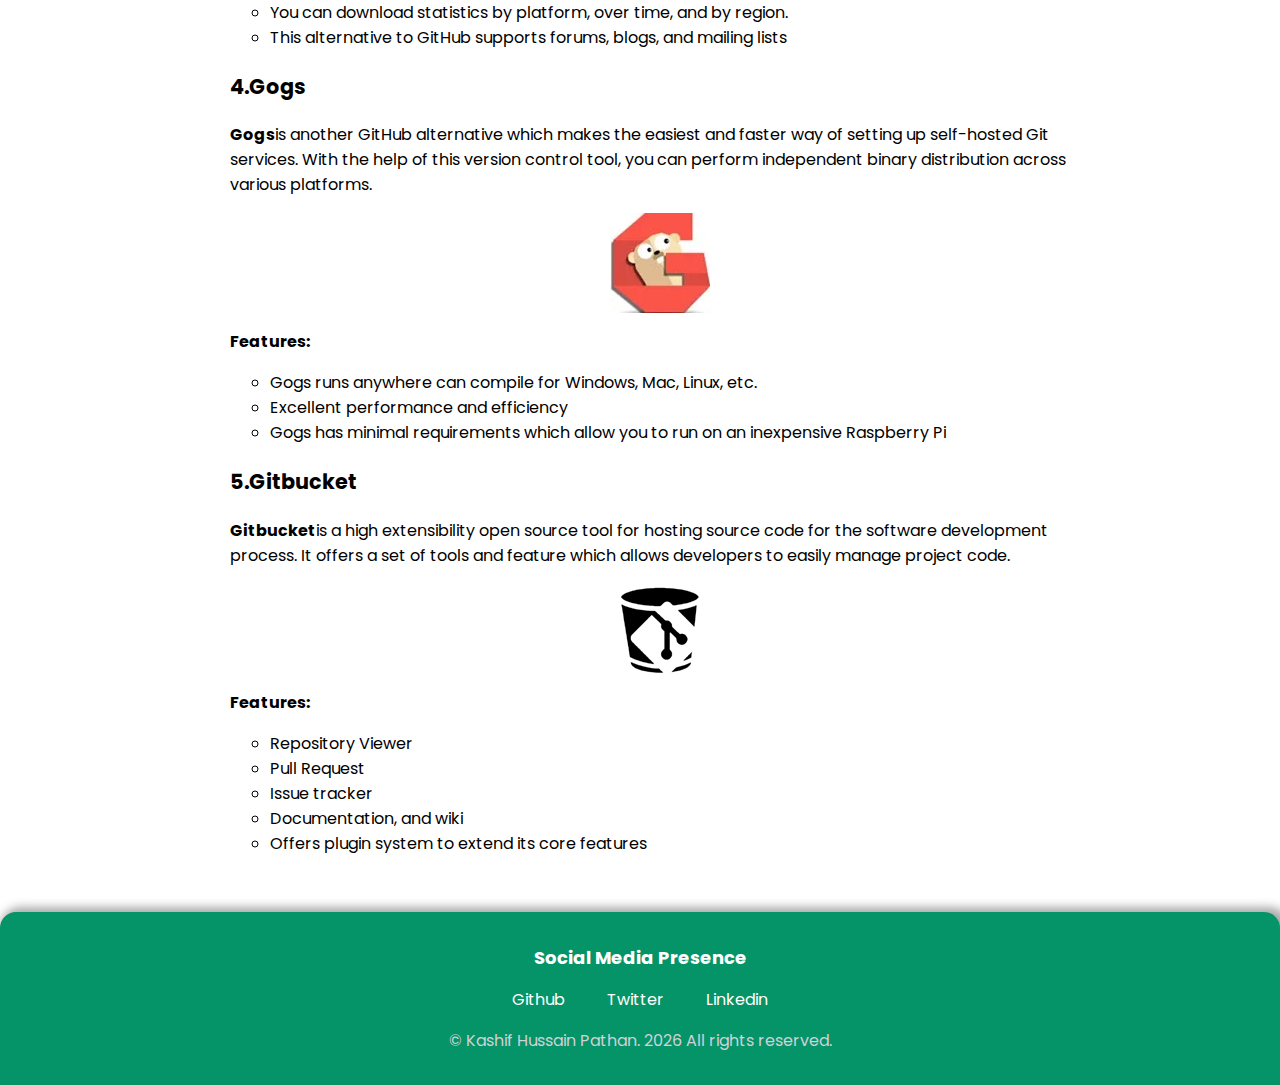
==== commit a5f8faef: "style: change in style" ====
--- a/blog1.html
+++ b/blog1.html
@@ -10,18 +10,18 @@
 </head>
 
 <body>
-  <nav class="navigation container">
-    <div class="nav-brand"> <img class="profile_img" src="images/profile.jpg" alt="profile_image"> Kashif Hussain Pathan
+  <nav class="navigation container nav-container">
+    <div class="nav-brand"> <img class="profile_img" src="images/profile.jpg" alt="profile_image"> <span class="nav-brand-name">Kashif Hussain Pathan</span> 
     </div>
     <ul class="list-non-bullet nav-pills nav-align">
-      <li class="list-item-inline">
-        <a class="link" href="/">Home</a>
+      <li class="list-item-inline nav-pill">
+        <a class="link link-active link-hover" href="/">Home</a>
       </li>
-      <li class="list-item-inline">
-        <a class="link" href="/projects.html">Projects</a>
+      <li class="list-item-inline nav-pill">
+        <a class="link link-hover" href="/projects.html">Projects</a>
       </li>
-      <li class="list-item-inline">
-        <a class="link link-active" href="/blogs.html">Blogs</a>
+      <li class="list-item-inline nav-pill">
+        <a class="link link-hover" href="/blogs.html">Blogs</a>
       </li>
     </ul>
   </nav>
--- a/style.css
+++ b/style.css
@@ -13,10 +13,11 @@
 
 :root {
     --primary-color: hsl(161, 94%, 30%);
-    --color-primary-light: hsl(161, 94%, 33%);
+    --color-primary-light: hsl(161, 94%, 33.33%);
     --off-white: hsl(220, 14%, 96%);
     --dark-gray: hsl(220, 9%, 46%);
 }
+
 
 /* margin */
 .margin-md {
@@ -26,13 +27,13 @@
 /* container */
 
 .container {
-    padding: 0rem 1rem;
+    /* padding: 0rem 1rem; */
     width: auto;
 }
 
 .container-center {
     max-width: 900px;
-    width: 100%;
+    width: 80%;
     margin: auto;
 }
 
@@ -50,10 +51,12 @@
     font-weight: 400;
     border: none;
     padding: 0.5rem 1.3rem;
+    transition: 0.3s;
 }
 
 .link-primary:hover {
     background-color: var(--color-primary-light);
+    box-shadow: 0px 1px 10px 0px #aaa;
 }
 
 .link-secondary {
@@ -62,11 +65,13 @@
     color: var(--primary-color);
     margin: 1rem;
     padding: 0.4rem 1rem;
+    transition: 0.3s;
+
 }
 
 .link-secondary:hover {
-    border: 1.4px solid var(--color-primary-light);
     font-weight: 500;
+    box-shadow: 0px 1px 10px 0px #aaa;
 }
 
 /* Lists */
@@ -84,12 +89,21 @@
 .navigation {
     background-color: var(--primary-color);
     color: white;
+    padding: 0rem 2rem;
     padding-bottom: 1rem;
     border-bottom-left-radius: 1rem;
     border-bottom-right-radius: 1rem;
     margin: auto;
     width: auto;
-    padding-right: 3rem;
+    z-index: 999;
+    box-shadow: 0px 5px 10px 0px #aaa;
+}
+
+.nav-container {
+    display: flex;
+    justify-content: space-between;
+    align-items: center;
+
 }
 
 .navigation .link {
@@ -98,19 +112,53 @@
 
 .nav-brand {
     font-weight: bold;
-    padding-top: 2rem;
+    padding-top: 1rem;
     display: inline-block;
 }
 
 .nav-pills {
     text-align: right;
     margin: 0;
-}
-
+
+}
+
+@media screen and (max-width: 500px) {
+    .nav-pill {
+        display: block;
+        margin-top: 0.7rem;
+    }
+
+    .nav-brand-name {
+        display: block;
+        margin-top: 0.5rem;
+    }
+
+    .nav-brand {
+        text-align: center;
+
+    }
+
+    .link-secondary {
+        display: block;
+        width: 35%;
+        margin: 1rem auto;
+    }
+}
 
 .link-active {
     font-weight: bold;
 }
+
+/* Profile Image  */
+
+.profile_img {
+    width: 80px;
+    vertical-align: middle;
+    display: inline-block;
+    padding: 0rem 1rem;
+    border-radius: 100%;
+}
+
 
 /* Hero */
 .hero {
@@ -143,7 +191,7 @@
 
 .section {
     text-align: center;
-    padding: 2rem;
+    padding: 2rem 0;
 }
 
 .off-white {
@@ -152,18 +200,27 @@
     border-bottom-right-radius: 1rem;
     margin: auto;
     width: 80%;
-    padding: 0.5rem;
+    padding: 0.5rem 1rem;
+    box-shadow: 0px 5px 10px 0px #aaa;
+}
+
+.white {
+    margin: 1.5rem auto;
+    width: 80%;
+    padding: 0.5rem 0.5rem;
+    margin-bottom: 2rem;
 }
 
 /* Footer */
 
 .footer {
     background-color: var(--primary-color);
-    margin-top: 2rem;
+    margin-top: 3.5rem;
     text-align: center;
     border-top-left-radius: 1rem;
     border-top-right-radius: 1rem;
     padding: 1rem;
+    box-shadow: 5px 0px 10px 5px #aaa;
 }
 
 .footer .link {
@@ -189,9 +246,15 @@
 .showcase-list {
     border-top-left-radius: 1rem;
     border-bottom-right-radius: 1rem;
-    padding: 2rem;
+    padding: 2rem 1rem;
+    padding-top: 1rem;
     text-align: center;
     margin: 1rem auto;
+}
+@media (max-width: 500px) {
+    .showcase-list{
+        padding-bottom: 1rem;
+    }
 }
 
 .heading-code {
@@ -238,13 +301,7 @@
     margin-bottom: 0.5rem;
 }
 
-.profile_img {
-    width: 50px;
-    vertical-align: middle;
-    display: inline-block;
-    padding: 0rem 1rem;
-    border-radius: 25%;
-}
+
 
 /* blog page */
 .h2_head {
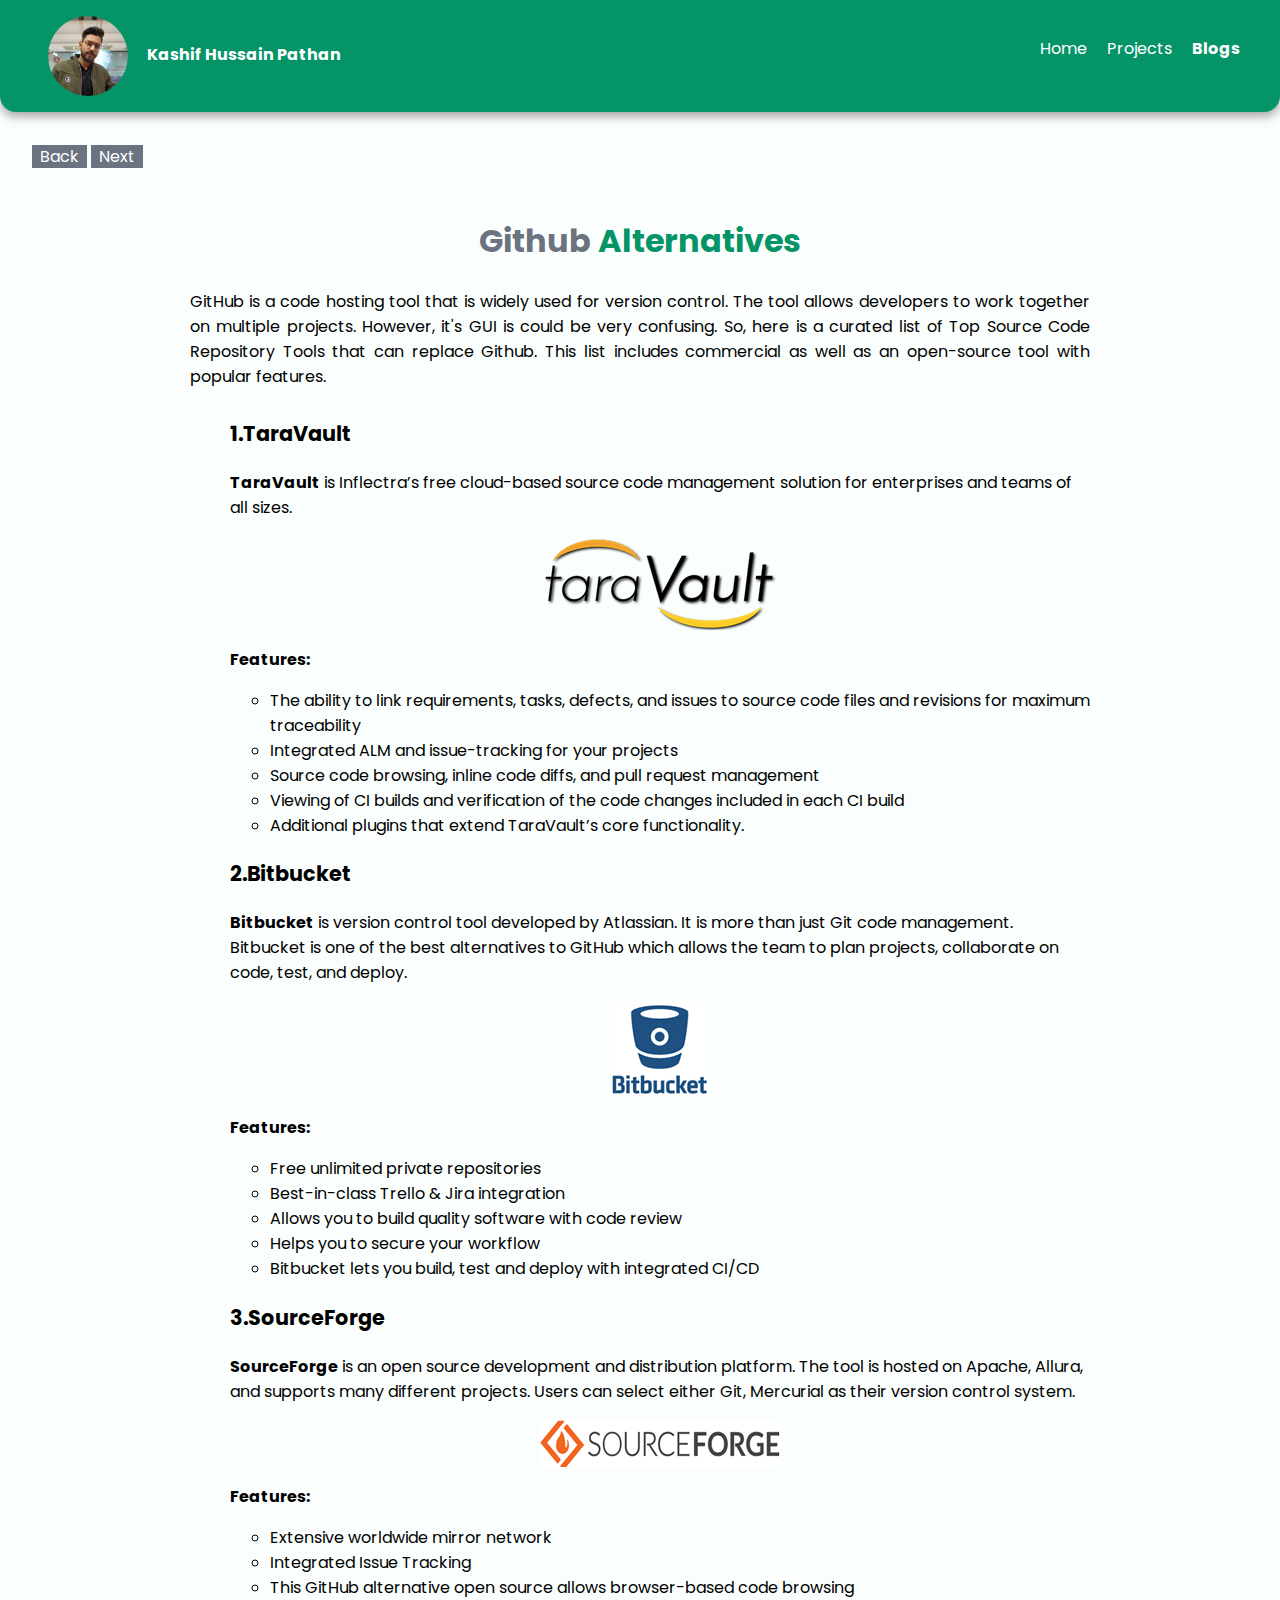
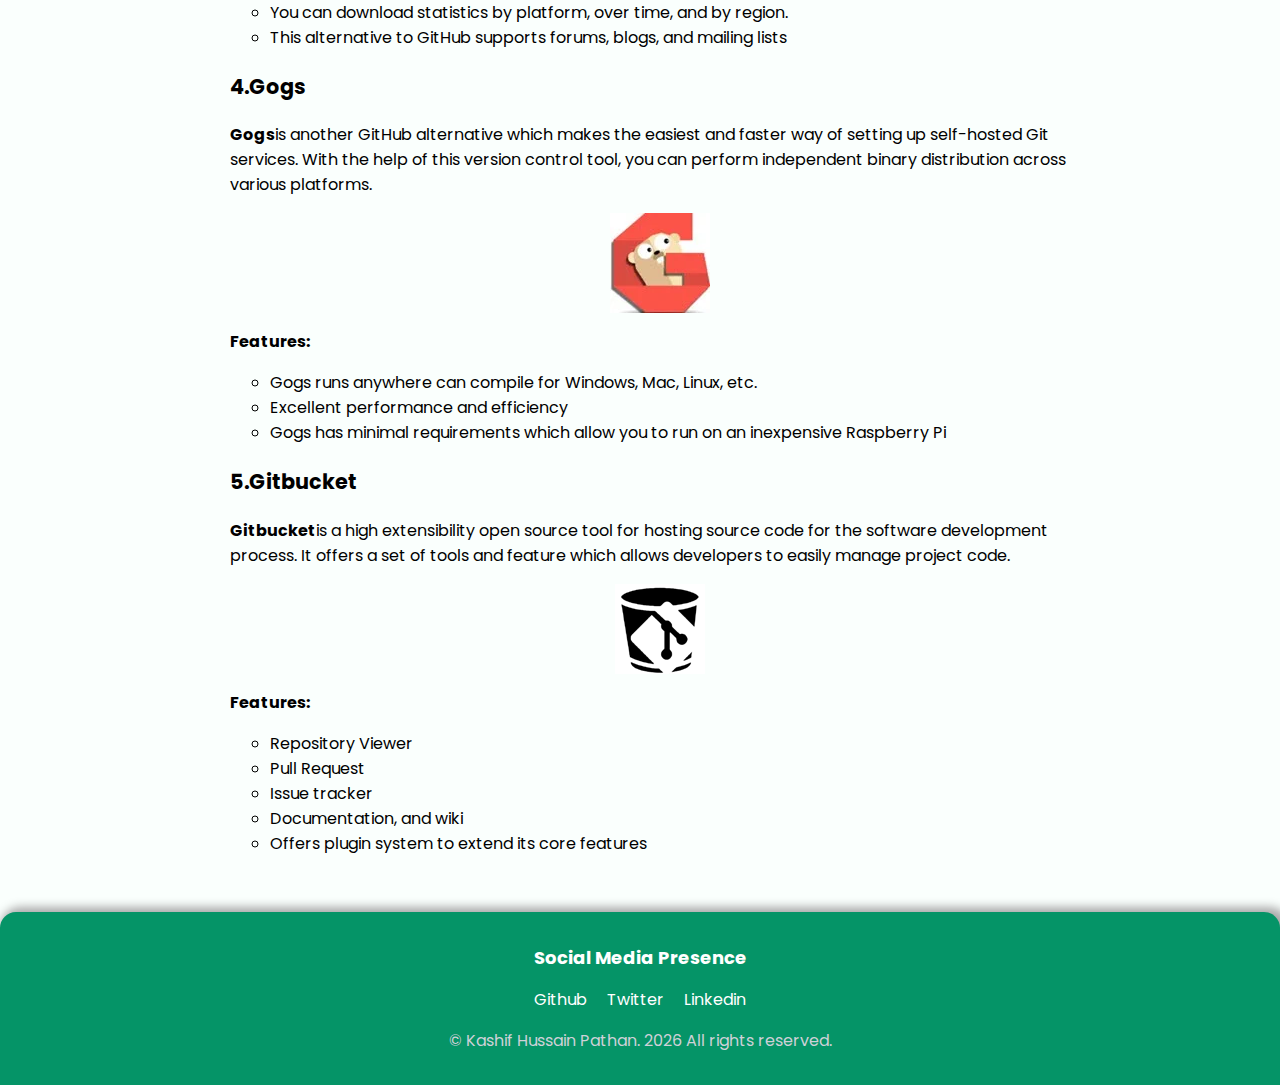
==== commit 3297ae24: "added feature and update style" ====
--- a/blog1.html
+++ b/blog1.html
@@ -5,23 +5,27 @@
   <meta charset="UTF-8">
   <meta http-equiv="X-UA-Compatible" content="IE=edge">
   <meta name="viewport" content="width=device-width, initial-scale=1.0">
+  <link
+      rel="stylesheet"
+      href="https://cdnjs.cloudflare.com/ajax/libs/font-awesome/5.14.0/css/all.min.css"
+    />
   <link rel="stylesheet" href="style.css">
   <title>Blog</title>
 </head>
 
 <body>
-  <nav class="navigation container nav-container">
+  <nav class="navigation container nav-container" id="home">
     <div class="nav-brand"> <img class="profile_img" src="images/profile.jpg" alt="profile_image"> <span class="nav-brand-name">Kashif Hussain Pathan</span> 
     </div>
     <ul class="list-non-bullet nav-pills nav-align">
       <li class="list-item-inline nav-pill">
-        <a class="link link-active link-hover" href="/">Home</a>
+        <a class="link link-hover" href="/">Home</a>
       </li>
       <li class="list-item-inline nav-pill">
         <a class="link link-hover" href="/projects.html">Projects</a>
       </li>
       <li class="list-item-inline nav-pill">
-        <a class="link link-hover" href="/blogs.html">Blogs</a>
+        <a class="link link-hover link-active" href="/blogs.html">Blogs</a>
       </li>
     </ul>
   </nav>
@@ -136,6 +140,9 @@
     </ul>
     <p class="copyright"> &copy; Kashif Hussain Pathan. <span id="year"> </span> All rights reserved.</p>
   </footer>
+  <a class="scroll-link top-link" href="#home">
+    <i class="fas fa-arrow-up"></i>
+  </a>
   <script src="app.js"></script>
   </footer>
 </body>
--- a/style.css
+++ b/style.css
@@ -9,6 +9,7 @@
     font-family: 'poppins', sans-serif;
     margin: 0px auto;
     width: 100%;
+    background-color: hsl(161, 94%, 99%);
 }
 
 :root {
@@ -16,6 +17,7 @@
     --color-primary-light: hsl(161, 94%, 33.33%);
     --off-white: hsl(220, 14%, 96%);
     --dark-gray: hsl(220, 9%, 46%);
+    --shadow: 0 1rem 2rem hsla(0, 0%, 70.6%, 0.2);
 }
 
 
@@ -41,16 +43,17 @@
 .link {
     text-decoration: none;
     padding: 0.5rem 0rem;
-    margin: 0rem 0.7rem;
 }
 
 .link-primary {
+    display: inline-block;
     background-color: var(--primary-color);
     color: white;
     border-radius: 2rem;
     font-weight: 400;
     border: none;
     padding: 0.5rem 1.3rem;
+    margin-bottom: 0.5rem;
     transition: 0.3s;
 }
 
@@ -103,7 +106,6 @@
     display: flex;
     justify-content: space-between;
     align-items: center;
-
 }
 
 .navigation .link {
@@ -122,28 +124,6 @@
 
 }
 
-@media screen and (max-width: 500px) {
-    .nav-pill {
-        display: block;
-        margin-top: 0.7rem;
-    }
-
-    .nav-brand-name {
-        display: block;
-        margin-top: 0.5rem;
-    }
-
-    .nav-brand {
-        text-align: center;
-
-    }
-
-    .link-secondary {
-        display: block;
-        width: 35%;
-        margin: 1rem auto;
-    }
-}
 
 .link-active {
     font-weight: bold;
@@ -156,7 +136,7 @@
     vertical-align: middle;
     display: inline-block;
     padding: 0rem 1rem;
-    border-radius: 100%;
+    border-radius: 50%;
 }
 
 
@@ -183,6 +163,7 @@
 .hero-heading {
     color: var(--dark-gray);
     text-align: center;
+    margin-top: 3rem;
 }
 
 .hero-heading-highlight {
@@ -190,12 +171,33 @@
 }
 
 .section {
+    box-sizing: border-box;
     text-align: center;
     padding: 2rem 0;
-}
-
-.off-white {
-    background-color: var(--off-white);
+    border-top-left-radius: 1rem;
+    border-bottom-right-radius: 1rem;
+    margin: auto;
+    width: 80%;
+    padding: 0.5rem 1rem;
+    box-shadow: var(--shadow);
+    border: 3px solid transparent;
+}
+
+.section:hover {
+    border: 3px solid var(--primary-color);
+}
+
+.home-section {
+    border-radius: 1rem;
+    padding: 0 1rem;
+    padding-top: 1rem;
+    padding-bottom: 1rem;
+    text-align: center;
+    margin: 0 auto;
+    margin-bottom: 2rem;
+}
+
+/* .off-white {
     border-top-left-radius: 1rem;
     border-bottom-right-radius: 1rem;
     margin: auto;
@@ -203,13 +205,15 @@
     padding: 0.5rem 1rem;
     box-shadow: 0px 5px 10px 0px #aaa;
 }
-
 .white {
+    border-top-left-radius: 1rem;
+    border-bottom-right-radius: 1rem;
     margin: 1.5rem auto;
     width: 80%;
     padding: 0.5rem 0.5rem;
     margin-bottom: 2rem;
-}
+    box-shadow: 0px 5px 10px 0px #aaa;
+} */
 
 /* Footer */
 
@@ -244,17 +248,64 @@
 
 /* Showcase List */
 .showcase-list {
-    border-top-left-radius: 1rem;
-    border-bottom-right-radius: 1rem;
+    border-radius: 1rem;
     padding: 2rem 1rem;
     padding-top: 1rem;
-    text-align: center;
-    margin: 1rem auto;
-}
-@media (max-width: 500px) {
-    .showcase-list{
-        padding-bottom: 1rem;
-    }
+    padding-bottom: 1rem;
+    text-align: center;
+    margin: 0 auto;
+    margin-bottom: 2rem;
+}
+
+@media screen and (max-width: 600px) {
+    .nav-pill {
+        display: block;
+        margin-top: 0.7rem;
+    }
+
+    .nav-brand-name {
+        display: block;
+        margin-top: 0.5rem;
+    }
+
+    .nav-brand {
+        text-align: center;
+
+    }
+
+    .link-secondary {
+        display: inline-block;
+        margin: auto;
+    }
+
+    .showcase-list {
+        padding-bottom: 0.5rem;
+    }
+
+    .hero-img {
+        width: 90%;
+        margin: auto;
+    }
+
+    .hero-heading {
+        margin: 2rem 0.5rem;
+
+    }
+
+    .hero-heading-highlight {
+        font-size: smaller;
+    }
+
+    .showcase-list {
+        padding-bottom: 1.5rem;
+    }
+}
+
+.project-heading {
+    color: var(--dark-gray);
+    text-align: center;
+    margin-top: 3rem;
+    margin-bottom: 2rem;
 }
 
 .heading-code {
@@ -301,9 +352,13 @@
     margin-bottom: 0.5rem;
 }
 
-
-
 /* blog page */
+.blog-img {
+    margin: auto;
+    display: block;
+    width: 80%;
+}
+
 .h2_head {
     text-align: center;
     margin-top: 2rem;
@@ -342,4 +397,26 @@
 
 .link-hover:hover {
     border-bottom: 2px solid white;
+}
+
+.top-link {
+    font-size: 1.25rem;
+    position: fixed;
+    bottom: 3rem;
+    right: 3rem;
+    background: var(--primary-color);
+    width: 2rem;
+    height: 2rem;
+    display: grid;
+    place-items: center;
+    border-radius: 0.5rem;
+    color: white;
+    animation: bounce 2s ease-in-out infinite;
+    visibility: hidden;
+    z-index: -100;
+}
+
+.show-link {
+    visibility: visible;
+    z-index: 100;
 }